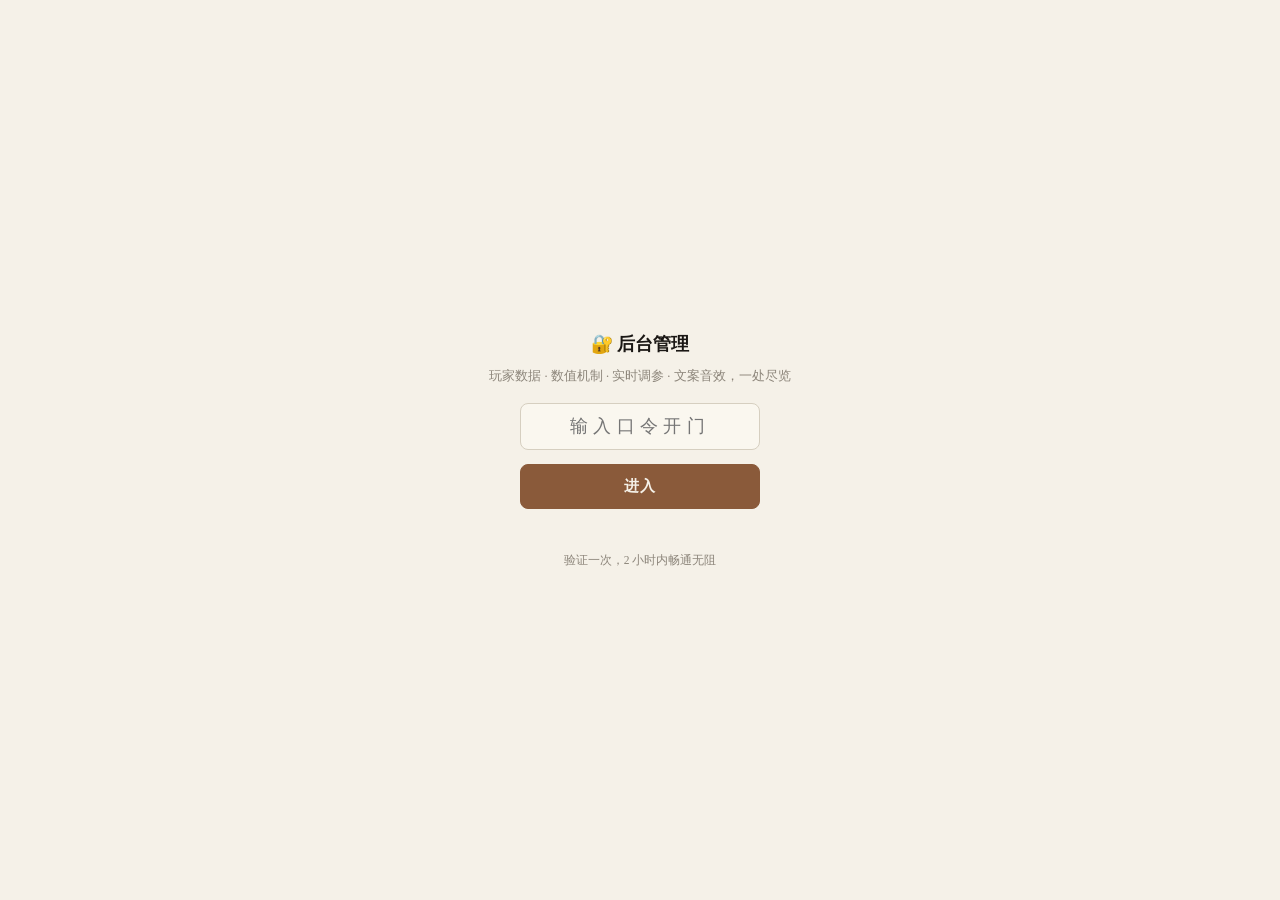
==== admin.html @ acc48fff "sync: 同步future的UI升级到vc admin—退出按钮改胶囊版(⏻图标+边框+hover发光上浮,用vc蓝色主题)+invest-rule加边框 (admin29)" ====
<!DOCTYPE html>
<html lang="zh-CN">
<head>
<meta charset="UTF-8">
<meta name="viewport" content="width=device-width, initial-scale=1.0">
<title>中国创业投资模拟器 · 后台</title>
<style>
  *{box-sizing:border-box;margin:0;padding:0;-webkit-tap-highlight-color:transparent;}
  :root{
    --bg:#f0ece2;--paper:#f5f1e8;--ink:#1a1714;--ink-soft:#4a443c;--ink-faint:#8c857a;
    --line:#d6cfc0;--good:#3c6b4f;--bad:#a8453a;--warn:#9a7b3a;--card:#faf7ef;
    --gold:#b8860b;--blue:#3a6b8c;--accent:#8a5a3a;
  }
  html,body{background:var(--paper);color:var(--ink);
    font-family:-apple-system,BlinkMacSystemFont,"PingFang SC","Microsoft YaHei","Songti SC",serif;
    line-height:1.7;-webkit-font-smoothing:antialiased;-webkit-text-size-adjust:100%;}
  body{padding:18px 0 44px;min-height:100vh;min-height:100dvh;}
  .wrap{max-width:860px;margin:0 auto;padding:0 20px;
    padding-left:max(20px,env(safe-area-inset-left));padding-right:max(20px,env(safe-area-inset-right));}

  /* ── 顶部 ── */
  /* 首页大气hero区 */
  .hero{text-align:center;padding:30px 20px 24px;background:linear-gradient(180deg,rgba(212,175,55,.07) 0%,rgba(212,175,55,.01) 60%,transparent 100%);border-radius:16px;margin-bottom:22px;border:1px solid rgba(212,175,55,.14);position:relative;overflow:hidden;}
  .hero::before{content:"";position:absolute;top:0;left:50%;transform:translateX(-50%);width:64px;height:3px;background:linear-gradient(90deg,transparent,var(--gold),transparent);border-radius:0 0 3px 3px;}
  .hero-name{font-family:"Kaiti SC","STKaiti","Songti SC",serif;font-weight:900;font-size:clamp(17px,4vw,21px);letter-spacing:.18em;color:var(--gold);margin-bottom:7px;text-shadow:0 1px 2px rgba(212,175,55,.14);}
  .hero-title{font-family:"Kaiti SC","STKaiti","Songti SC",serif;font-weight:900;font-size:clamp(27px,6.2vw,40px);letter-spacing:.08em;margin:0 0 10px;color:var(--ink);text-shadow:0 2px 4px rgba(26,23,20,.07);line-height:1.15;}
  .hero-sub{font-size:clamp(12px,2.9vw,14px);color:var(--ink-faint);letter-spacing:.04em;font-weight:500;}
  .logout{position:absolute;top:14px;right:14px;color:var(--blue);cursor:pointer;font-size:12px;font-weight:600;letter-spacing:.04em;display:inline-flex;align-items:center;gap:5px;padding:6px 13px;border-radius:999px;border:1px solid color-mix(in srgb,var(--blue) 38%,transparent);background:color-mix(in srgb,var(--blue) 9%,transparent);backdrop-filter:blur(4px);-webkit-backdrop-filter:blur(4px);transition:all .22s cubic-bezier(.4,0,.2,1);box-shadow:0 0 0 0 color-mix(in srgb,var(--blue) 40%,transparent);}
  .logout::before{content:"⏻";font-size:13px;line-height:1;}
  .logout:hover{color:var(--paper);background:var(--blue);border-color:var(--blue);box-shadow:0 0 16px -2px color-mix(in srgb,var(--blue) 65%,transparent),0 0 0 3px color-mix(in srgb,var(--blue) 18%,transparent);transform:translateY(-1px);}
  .logout:active{transform:translateY(0);}
  @media(min-width:768px){.hero{padding:44px 32px 32px;}.hero-title{font-size:40px;}.hero-name{font-size:21px;}}

  /* ── Tab 导航 ── */
  .tabs{display:flex;gap:6px;margin-bottom:18px;position:sticky;top:0;
    background:linear-gradient(var(--paper) 80%,rgba(245,241,232,0));padding:10px 0 12px;z-index:20;flex-wrap:wrap;}
  .tab{flex:1 1 auto;min-width:72px;text-align:center;padding:10px 4px;font-size:clamp(12px,3vw,13.5px);font-weight:700;
    border:1.5px solid var(--line);border-radius:9px;cursor:pointer;background:var(--card);color:var(--ink-soft);
    transition:all .2s;user-select:none;-webkit-user-select:none;letter-spacing:.02em;touch-action:manipulation;}
  @media(hover:hover){.tab:hover{border-color:var(--accent);color:var(--accent);}}
  .tab.on{background:var(--accent);color:var(--paper);border-color:var(--accent);box-shadow:0 4px 14px color-mix(in srgb,var(--accent) 32%,transparent);}
  .page{display:none;animation:fade .35s ease;}
  .page.on{display:block;}
  @keyframes fade{from{opacity:0;transform:translateY(8px)}to{opacity:1;transform:none}}

  /* ── 通用面板/卡片(三页统一) ── */
  .panel{background:var(--card);border:1px solid var(--line);border-radius:12px;padding:16px 18px;margin-bottom:14px;box-shadow:0 1px 3px rgba(26,23,20,.04);}
  .panel h2{font-size:clamp(14px,3.6vw,15.5px);font-weight:800;letter-spacing:.04em;margin-bottom:12px;padding-bottom:8px;border-bottom:1px solid var(--line);display:flex;justify-content:space-between;align-items:center;flex-wrap:wrap;gap:4px;}
  .panel h2 .hint{font-size:11px;color:var(--ink-faint);font-weight:600;}
  .loading{text-align:center;color:var(--ink-faint);padding:30px;}
  .note{font-size:11.5px;color:var(--ink-faint);margin-top:9px;line-height:1.65;}

  /* 横条统计(称号/风格/趋势分布等,stats+tune 共用) */
  .row{display:flex;align-items:center;gap:10px;margin-bottom:9px;font-size:clamp(12px,3vw,13px);}
  .row .nm{flex:0 0 clamp(96px,30vw,150px);white-space:nowrap;overflow:hidden;text-overflow:ellipsis;font-weight:600;}
  .row .e{flex:0 0 18px;text-align:center;font-size:15px;}
  .row .barwrap{flex:1;min-width:40px;height:17px;background:rgba(26,23,20,.06);border-radius:5px;position:relative;overflow:hidden;}
  .row .bar{position:absolute;left:0;top:0;height:100%;border-radius:5px;background:var(--accent);transition:width .4s;min-width:2px;}
  .row .pct{flex:0 0 clamp(100px,24vw,120px);text-align:right;font-weight:800;font-variant-numeric:tabular-nums;font-size:12px;color:var(--ink-soft);}
  .row .pct small{color:var(--ink-faint);font-weight:600;}
  .pct-val{color:var(--accent);font-weight:800;font-size:13px;}
  .pct-sub{color:var(--ink-faint);font-weight:600;font-size:11px;margin-left:5px;padding:1px 5px;background:rgba(138,90,58,.07);border-radius:5px;}
  /* 项目热度踩雷警示色（暂留，跳色问题以下面为准） */

  /* 🥧 环形饼图(结局称号分布) v2 */
  .pieWrap{display:flex;gap:22px;align-items:center;flex-wrap:wrap;justify-content:center;padding:6px 0;}
  .pieSvg{flex:0 0 auto;width:220px;height:220px;filter:drop-shadow(0 6px 14px rgba(26,23,20,.08));}
  .pieSvg .seg{cursor:pointer;transition:transform .28s cubic-bezier(.34,1.56,.64,1),opacity .22s,filter .22s;transform-origin:center;transform-box:fill-box;}
  .pieSvg .seg:hover{filter:brightness(1.1) drop-shadow(0 4px 10px rgba(26,23,20,.28));}
  .pieSvg.dim .seg{opacity:.25;}
  .pieSvg.dim .seg.act{opacity:1;}
  .pieCenter .c-emoji{font-size:36px;line-height:1;}
  .pieCenter .c-name{font-size:14px;font-weight:800;fill:var(--ink-soft);letter-spacing:.04em;}
  .pieCenter .c-pct{font-size:28px;font-weight:900;fill:var(--accent);font-variant-numeric:tabular-nums;letter-spacing:.02em;}
  .pieCenter .c-cnt{font-size:12px;font-weight:700;fill:var(--ink-faint);font-variant-numeric:tabular-nums;}
  .pieLegend{flex:1 1 240px;min-width:220px;display:flex;flex-direction:column;gap:4px;}
  .pieLegend .lg{display:flex;align-items:center;gap:9px;padding:6px 10px;border-radius:9px;cursor:pointer;transition:background .2s,transform .2s,box-shadow .2s;border:1px solid transparent;}
  .pieLegend .lg:hover,.pieLegend .lg.act{background:rgba(138,90,58,.07);border-color:rgba(138,90,58,.18);transform:translateX(3px);box-shadow:0 2px 6px rgba(26,23,20,.06);}
  .pieLegend .dot{flex:0 0 12px;width:12px;height:12px;border-radius:3px;box-shadow:0 1px 2px rgba(26,23,20,.22),inset 0 1px 0 rgba(255,255,255,.25);}
  .pieLegend .lg-nm{flex:0 1 auto;font-size:13px;font-weight:700;color:var(--ink-soft);white-space:nowrap;overflow:hidden;text-overflow:ellipsis;letter-spacing:.02em;min-width:0;}
  .pieLegend .lg-nm .lg-emo{margin-right:4px;}
  .pieLegend .lg-bar{flex:1 1 auto;min-width:30px;height:5px;background:rgba(26,23,20,.06);border-radius:3px;overflow:hidden;position:relative;margin:0 4px;}
  .pieLegend .lg-bar i{position:absolute;left:0;top:0;height:100%;border-radius:3px;transition:width .5s cubic-bezier(.4,0,.2,1);}
  .pieLegend .lg-val{font-size:12.5px;font-weight:800;color:var(--ink);font-variant-numeric:tabular-nums;min-width:36px;text-align:right;}
  .pieLegend .lg-pct{font-size:11.5px;font-weight:700;color:var(--ink-faint);min-width:42px;text-align:right;font-variant-numeric:tabular-nums;background:rgba(26,23,20,.04);padding:1px 5px;border-radius:5px;}

  /* KPI 网格(stats 核心指标 / scoreStats) */
  .kpi{display:grid;grid-template-columns:repeat(3,1fr);gap:10px;}
  .kpi .box{background:rgba(26,23,20,.03);border-radius:9px;padding:14px 8px;text-align:center;}
  .kpi .n{font-size:clamp(20px,5vw,26px);font-weight:900;color:var(--accent);font-variant-numeric:tabular-nums;}
  .kpi .l{font-size:11.5px;color:var(--ink-faint);margin-top:3px;}

  /* stat 双列网格(tune 分布统计) */
  .stat-grid{display:grid;grid-template-columns:repeat(2,1fr);gap:10px;}
  .stat{background:rgba(26,23,20,.03);border-radius:8px;padding:10px 12px;}
  .stat .k{font-size:11.5px;color:var(--ink-faint);margin-bottom:2px;}
  .stat .v{font-size:15px;font-weight:800;font-variant-numeric:tabular-nums;}
  .stat .v small{font-size:11.5px;color:var(--ink-soft);font-weight:600;}

  /* 排行榜表格(stats) + 定义表(doc/cfg) */
  table{width:100%;border-collapse:collapse;font-size:clamp(12px,3vw,13px);}
  th,td{padding:7px 6px;border-bottom:1px solid var(--line);text-align:left;vertical-align:top;}
  th{font-size:11.5px;color:var(--ink-faint);font-weight:700;}
  td.sc{text-align:right;font-weight:800;color:var(--accent);font-variant-numeric:tabular-nums;}
  .rk{display:inline-flex;width:20px;justify-content:center;font-weight:800;}
  .rk.g1{color:#d4af37;}.rk.g2{color:#9aa0a6;}.rk.g3{color:#c77b3a;}
  .deftbl td:first-child{font-weight:700;color:var(--blue);width:30%;max-width:120px;word-break:break-word;overflow-wrap:anywhere;}
  .deftbl tr:last-child td{border-bottom:none;}

  /* 公式/文案块(doc+cfg) */
  .formula{background:rgba(26,23,20,.045);border-left:3px solid var(--accent);border-radius:0 7px 7px 0;padding:11px 14px;margin:8px 0;font-size:clamp(12px,3vw,13px);line-height:1.95;font-family:"SF Mono",Menlo,Consolas,monospace;color:var(--ink);overflow-x:auto;-webkit-overflow-scrolling:touch;white-space:pre-wrap;word-break:break-word;}
.gate-grid{display:grid;grid-template-columns:1fr 1fr;gap:8px;margin-bottom:12px;}
.gate-item{display:flex;align-items:center;gap:8px;background:rgba(26,23,20,.04);border-radius:9px;padding:10px 12px;}
.gate-ic{font-size:18px;flex:0 0 auto;}
.gate-nm{flex:1;font-weight:600;font-size:13px;line-height:1.2;display:flex;flex-direction:column;}
.gate-nm i{font-style:normal;font-size:10px;color:#a39b8e;font-weight:500;font-family:"SF Mono",Menlo,monospace;}
.gate-n{flex:0 0 auto;font-weight:800;font-size:15px;color:var(--accent,#b8860b);font-variant-numeric:tabular-nums;}
.invest-rule{background:color-mix(in srgb,var(--warn) 8%,transparent);border-radius:10px;padding:11px 13px;border:1px solid color-mix(in srgb,var(--warn) 22%,transparent);}
.ir-h{font-weight:700;font-size:13px;margin-bottom:8px;color:#8a6d1b;}
.ir-row{display:flex;align-items:center;gap:9px;font-size:13px;margin:5px 0;}
.ir-cond{font-weight:600;flex:0 0 auto;font-variant-numeric:tabular-nums;}
.ir-arr{color:#b8860b;font-weight:800;}
.ir-res{color:var(--ink-soft,#6b6358);}
.ir-res.ok{color:#2e7d32;font-weight:600;}
  .txt{font-size:clamp(12px,3vw,13px);color:var(--ink-soft);line-height:1.8;}
  .txt b{color:var(--ink);}
  code{font-family:"SF Mono",Menlo,Consolas,monospace;font-size:.92em;background:rgba(26,23,20,.06);padding:1px 5px;border-radius:4px;}
  .pgrp-t{font-size:12px;font-weight:700;color:var(--accent);letter-spacing:.05em;border-bottom:1px dashed var(--line);padding-bottom:5px;margin-bottom:11px;margin-top:14px;}

  /* 调参滑块(tune) */
  .prow{display:flex;align-items:center;gap:10px;margin-bottom:11px;font-size:12.5px;flex-wrap:wrap;}
  .prow label{flex:0 0 clamp(96px,26vw,130px);color:var(--ink-soft);}
  .prow input[type=range]{flex:1;min-width:90px;height:24px;accent-color:var(--accent);background:transparent;cursor:pointer;-webkit-appearance:none;appearance:none;touch-action:manipulation;}
  .prow input[type=range]:focus{outline:none;}
  .prow input[type=range]::-webkit-slider-runnable-track{height:5px;border-radius:3px;background:rgba(26,23,20,.14);}
  .prow input[type=range]::-moz-range-track{height:5px;border-radius:3px;background:rgba(26,23,20,.14);}
  .prow input[type=range]::-webkit-slider-thumb{-webkit-appearance:none;appearance:none;width:18px;height:18px;border-radius:50%;background:var(--accent);border:2px solid var(--paper);box-shadow:0 1px 3px rgba(0,0,0,.25);margin-top:-7px;cursor:pointer;}
  .prow input[type=range]::-moz-range-thumb{width:18px;height:18px;border-radius:50%;background:var(--accent);border:2px solid var(--paper);box-shadow:0 1px 3px rgba(0,0,0,.25);cursor:pointer;}
  .prow .pv input{width:64px;text-align:right;font-family:inherit;font-size:13px;font-weight:800;border:1px solid var(--line);border-radius:5px;padding:5px 6px;background:#fff;color:var(--ink);-webkit-appearance:none;appearance:none;-moz-appearance:textfield;}
  .prow .pv input::-webkit-outer-spin-button,.prow .pv input::-webkit-inner-spin-button{-webkit-appearance:none;appearance:none;margin:0;display:none;}
  .prow .pv input:focus{outline:none;border-color:var(--accent);box-shadow:0 0 0 2px color-mix(in srgb,var(--accent) 22%,transparent);}
  .btnrow{display:flex;gap:10px;margin-top:10px;}
  .btn{flex:1;border:1.5px solid var(--accent);background:transparent;color:var(--accent);font-family:inherit;font-size:13.5px;font-weight:700;padding:12px 0;cursor:pointer;border-radius:7px;letter-spacing:.05em;transition:all .15s;touch-action:manipulation;-webkit-user-select:none;user-select:none;}
  .btn:active{transform:scale(.97);background:var(--accent);color:var(--paper);}
  @media(hover:hover){.btn:hover{background:var(--accent);color:var(--paper);transform:translateY(-2px);box-shadow:0 6px 18px color-mix(in srgb,var(--accent) 32%,transparent);}.btn.reset:hover{background:var(--bad);color:#fff;border-color:var(--bad);box-shadow:0 6px 18px color-mix(in srgb,var(--bad) 30%,transparent);}}
  .btn.reset{border-color:var(--bad);color:var(--bad);}
  .btn.reset:active{background:var(--bad);color:#fff;}
  .live{text-align:center;font-size:12px;color:var(--good);margin:10px 0;font-weight:600;}
  .dirty{color:var(--bad);font-size:11px;font-weight:700;}

  /* 音效行(sfx) */
  #sfxPanel .srow{display:flex;align-items:center;gap:12px;border:1.5px solid var(--line);border-radius:8px;background:var(--card);padding:12px 15px;margin-bottom:9px;cursor:pointer;transition:all .18s ease;}
  @media(hover:hover){#sfxPanel .srow:hover{border-color:var(--accent);transform:translateX(3px);box-shadow:0 4px 14px color-mix(in srgb,var(--accent) 14%,transparent);}}
  #sfxPanel .srow:active{transform:scale(.98);}
  #sfxPanel .play{position:relative;width:34px;height:34px;flex:0 0 34px;border-radius:50%;background:var(--accent);display:flex;align-items:center;justify-content:center;transition:background .2s,box-shadow .2s,transform .1s;}
  #sfxPanel .play:active{transform:scale(.92);}
  #sfxPanel .play::before{content:'';display:block;width:0;height:0;border-style:solid;border-width:7px 0 7px 12px;border-color:transparent transparent transparent #fff;margin-left:3px;transition:.15s;}
  #sfxPanel .srow.playing .play{background:var(--good);animation:pulse 1.6s infinite;}
  #sfxPanel .srow.playing .play::before{border-width:0;width:11px;height:13px;margin-left:0;border-left:3.5px solid #fff;border-right:3.5px solid #fff;background:transparent;box-sizing:border-box;}
  @keyframes pulse{0%{box-shadow:0 0 0 0 rgba(60,107,79,.45);}70%{box-shadow:0 0 0 9px rgba(60,107,79,0);}100%{box-shadow:0 0 0 0 rgba(60,107,79,0);}}
  #sfxPanel .srow.playing{background:rgba(60,107,79,.08);}
  #sfxPanel .wave{display:none;gap:2px;align-items:flex-end;height:14px;margin-left:auto;flex:0 0 auto;padding-right:2px;}
  #sfxPanel .srow.playing .wave{display:flex;}
  #sfxPanel .wave span{width:2.5px;background:var(--good);border-radius:2px;animation:wv .8s ease-in-out infinite;}
  #sfxPanel .wave span:nth-child(1){animation-delay:0s;}#sfxPanel .wave span:nth-child(2){animation-delay:.2s;}#sfxPanel .wave span:nth-child(3){animation-delay:.4s;}#sfxPanel .wave span:nth-child(4){animation-delay:.15s;}
  @keyframes wv{0%,100%{height:4px;}50%{height:14px;}}
  #sfxPanel .info{flex:1;min-width:0;}
  #sfxPanel .nm2{font-size:14.5px;font-weight:700;margin-bottom:2px;}
  #sfxPanel .ds{font-size:12px;color:var(--ink-faint);line-height:1.5;}
  #sfxPanel .grp-t{font-size:12.5px;font-weight:800;letter-spacing:.1em;color:var(--accent);margin:20px 0 11px;padding-bottom:6px;border-bottom:1px solid var(--line);}

  .footer{text-align:center;font-size:11.5px;color:var(--ink-faint);margin-top:18px;padding-top:16px;border-top:1px solid var(--line);line-height:1.7;}

  @media(max-width:480px){
    .panel{padding:14px 14px;}
    .prow{gap:8px;}
    .prow label{flex:1 1 100%;font-weight:600;color:var(--ink);margin-bottom:-2px;}
    .stat-grid,.kpi{gap:8px;}
    .kpi{grid-template-columns:repeat(3,1fr);}
  }

  /* ── 登录门 ── */
  #authGate{position:fixed;inset:0;z-index:9999;background:var(--paper);display:flex;flex-direction:column;align-items:center;justify-content:center;padding:24px;}
  #authGate .agt{font-size:18px;font-weight:800;margin-bottom:6px;}
  #authGate .ags{font-size:12.5px;color:var(--ink-faint);margin-bottom:16px;text-align:center;}
  #authPin{width:240px;max-width:80vw;font-size:18px;text-align:center;letter-spacing:.3em;padding:12px;border:1.5px solid var(--line);border-radius:8px;background:var(--card);color:var(--ink);}
  #authBtn{width:240px;max-width:80vw;margin-top:14px;border:1.5px solid var(--accent);background:var(--accent);color:var(--paper);font-family:inherit;font-size:15px;font-weight:700;padding:12px;border-radius:8px;cursor:pointer;letter-spacing:.05em;}
  #authErr{color:var(--bad);font-size:13px;min-height:18px;margin-top:8px;}
  #authGate .agtip{color:var(--ink-faint);font-size:11.5px;margin-top:16px;}
</style>
</head>
<body>
<div id="authGate">
  <div class="agt">🔐 后台管理</div>
  <div class="ags">玩家数据 · 数值机制 · 实时调参 · 文案音效，一处尽览</div>
  <input id="authPin" type="password" inputmode="numeric" placeholder="输入口令开门" autocomplete="off">
  <button id="authBtn">进入</button>
  <div id="authErr"></div>
  <div class="agtip">验证一次，2 小时内畅通无阻</div>
</div>

<div class="wrap" id="mainWrap" style="display:none">
  <div class="hero">
    <div class="hero-name">中国创业投资模拟器</div>
    <h1 class="hero-title">后台管理</h1>
    <div class="hero-sub">数据 · 机制 · 参数 · 文案 · 音效 —— 一处看尽游戏万象</div>
    <span class="logout" id="logout">退出</span>
  </div>
  <div class="tabs">
    <div class="tab on" data-p="stats">📊 玩家数据</div>
    <div class="tab" data-p="doc">🧮 数值机制</div>
    <div class="tab" data-p="tune">🎛 实时调参</div>
    <div class="tab" data-p="cfg">📝 文案音效</div>
  </div>

  <!-- 📊 数据统计 -->
  <div class="page on" id="tab-stats">
    <div id="statsContent"><div class="loading">⏳ 正在拉取数据…</div></div>
  </div>

  <!-- 📐 数值手册（机制+音效+技术配置） -->
  <div class="page" id="tab-doc">
    <div id="docContent"></div>
    <!-- 🎵 音效试听 -->
    <div class="panel" id="sfxPanel">
      <h2>🎵 音效试听</h2>
      <div id="sfxList"></div>
    </div>
  </div>

  <!-- 🎛 调参分布 -->
  <div class="page" id="tab-tune">
    <div class="panel">
      <h2>🎛 参数调整 <span id="dirtyFlag"></span></h2>
      <div id="params"></div>
      <div class="btnrow">
        <button class="btn" id="rerun">▶ 重新模拟</button>
        <button class="btn reset" id="reset">↺ 重置真实值</button>
      </div>
      <div class="note">拖滑块或直接输数字改参 → 自动重跑 10000 局看分布。这里只是沙盘推演，调满意后需手动写回 config.js / data-bundle.js 才会生效。</div>
    </div>
    <div class="live" id="live">⏳ 模拟中…</div>
    <div id="dist"></div>
  </div>

  <!-- 📝 文案配置 -->
  <div class="page" id="tab-cfg"></div>


  <div class="footer"><span style="white-space:nowrap">🦞 小龙虾出品</span> · 所有数值实时读自游戏真实配置，所见即所玩</div>
</div>

<script src="config.js?v=20260629admin29"></script>
<script src="data-bundle.js?v=20260629admin29"></script>
<script src="engine.js?v=20260629admin29"></script>
<script>
"use strict";
/* ===================== 公共 ===================== */
var AUTH_KEY='dash_auth_ts_vc', AUTH_TTL=2*3600*1000;
var SB=(typeof CONFIG!=='undefined'&&CONFIG.supabase)||{};
function esc(s){return String(s==null?'':s).replace(/&/g,'&amp;').replace(/</g,'&lt;').replace(/>/g,'&gt;');}
function showBr(s){return esc(s).replace(/&lt;br\s*\/?&gt;/gi,' ⏎ ').replace(/&lt;b&gt;/gi,'').replace(/&lt;\/b&gt;/gi,'');}
function pct(n,t){return t?(n/t*100):0;}
function clamp(v,a,b){return Math.max(a,Math.min(b,v));}
function tierMin(k){return (DATA_ENDINGS.endingTiers.find(function(t){return t.key===k;})||{}).min||0;}

/* ===================== 🥧 通用环形饼图 v2 ===================== */
/* data: [{label,value,color,emoji}]  鼠标划过扇区/图例联动高亮,中心显示详情 */
var _pieSeq=0;
function donutChart(data){
  data=(data||[]).filter(function(d){return d.value>0;});
  if(!data.length)return '<div class="loading">暂无数据</div>';
  var tot=data.reduce(function(a,b){return a+b.value;},0);
  var id='pie'+(++_pieSeq);
  var R=108,r=66,cx=120,cy=120;        // 外半径/内半径/中心 (较之前锦大)
  function pt(cxx,cyy,rad,ang){var a=(ang-90)*Math.PI/180;return [cxx+rad*Math.cos(a),cyy+rad*Math.sin(a)];}
  function arcPath(a0,a1){
    var so=pt(cx,cy,R,a0), eo=pt(cx,cy,R,a1);
    var si=pt(cx,cy,r,a1), ei=pt(cx,cy,r,a0);
    var large=(a1-a0)>180?1:0;
    return 'M '+so[0].toFixed(2)+' '+so[1].toFixed(2)+
           ' A '+R+' '+R+' 0 '+large+' 1 '+eo[0].toFixed(2)+' '+eo[1].toFixed(2)+
           ' L '+si[0].toFixed(2)+' '+si[1].toFixed(2)+
           ' A '+r+' '+r+' 0 '+large+' 0 '+ei[0].toFixed(2)+' '+ei[1].toFixed(2)+' Z';
  }
  var gap=0.6;                          // 扇区间隙(度),轮廓更清爽
  var ang=0,segs='',meta=[],maxIdx=0,maxV=0;
  data.forEach(function(d,i){
    var sweep=d.value/tot*360, a0=ang, a1=ang+sweep; ang=a1;
    var pp=(d.value/tot*100);
    if(d.value>maxV){maxV=d.value;maxIdx=i;}
    // 扇区中心角→外推位移方向(加到 8px)
    var mid=(a0+a1)/2, off=pt(0,0,8,mid);
    var a0g=a0+gap/2, a1g=Math.max(a0g+0.1,a1-gap/2);
    segs+='<path class="seg" d="'+arcPath(a0g,a1g)+'" fill="'+(d.color||'var(--accent)')+'" data-i="'+i+'"'+
          ' style="--ox:'+off[0].toFixed(2)+'px;--oy:'+off[1].toFixed(2)+'px"'+
          ' onmouseenter="pieHover(\''+id+'\','+i+')" onmouseleave="pieHover(\''+id+'\',-1)"></path>';
    meta.push({label:d.label,emoji:d.emoji||'',color:d.color||'var(--accent)',value:d.value,pct:pp});
  });
  // 图例(含迷你进度条)
  var maxPct=Math.max.apply(null,meta.map(function(m){return m.pct;}));
  var legend=meta.map(function(m,i){
    var barW=(m.pct/maxPct*100).toFixed(1);
    return '<div class="lg" data-i="'+i+'" onmouseenter="pieHover(\''+id+'\','+i+')" onmouseleave="pieHover(\''+id+'\',-1)">'+
      '<span class="dot" style="background:'+m.color+'"></span>'+
      '<span class="lg-nm">'+(m.emoji?'<span class="lg-emo">'+esc(m.emoji)+'</span>':'')+esc(m.label)+'</span>'+
      '<span class="lg-bar"><i style="width:'+barW+'%;background:'+m.color+'"></i></span>'+
      '<span class="lg-val">'+m.value+'</span>'+
      '<span class="lg-pct">'+m.pct.toFixed(1)+'%</span></div>';
  }).join('');
  // 中心默认显示总量
  var center=_pieCenterHTML(cx,cy,null,tot,null,'总计','');
  window._pieData=window._pieData||{}; window._pieData[id]={meta:meta,tot:tot,cx:cx,cy:cy};
  return '<div class="pieWrap">'+
    '<svg class="pieSvg" id="'+id+'" width="240" height="240" viewBox="0 0 240 240">'+
      '<g>'+segs+'</g>'+
      '<g class="pieCenter" id="'+id+'-c">'+center+'</g>'+
    '</svg>'+
    '<div class="pieLegend" id="'+id+'-lg">'+legend+'</div>'+
  '</div>';
}
/* 中心文本生成 (默认态/hover 态复用) */
function _pieCenterHTML(cx,cy,emoji,big,small,bigLabel,smallLabel){
  // 默认态:big=总量,bigLabel='总计'  hover:emoji+名称+占比%+局数
  if(emoji===null){
    return '<text class="c-name" x="'+cx+'" y="'+(cy-6)+'" text-anchor="middle">'+esc(bigLabel)+'</text>'+
           '<text class="c-pct" x="'+cx+'" y="'+(cy+22)+'" text-anchor="middle">'+big+'</text>';
  }
  return '<text class="c-emoji" x="'+cx+'" y="'+(cy-12)+'" text-anchor="middle">'+esc(emoji)+'</text>'+
         '<text class="c-pct" x="'+cx+'" y="'+(cy+20)+'" text-anchor="middle">'+big+'</text>'+
         '<text class="c-cnt" x="'+cx+'" y="'+(cy+40)+'" text-anchor="middle">'+smallLabel+'</text>';
}
function pieHover(id,i){
  var svg=document.getElementById(id);if(!svg)return;
  var data=(window._pieData||{})[id];if(!data)return;
  var lg=document.getElementById(id+'-lg'), cen=document.getElementById(id+'-c');
  var segs=svg.querySelectorAll('.seg'), lgs=lg?lg.querySelectorAll('.lg'):[];
  if(i<0){ // 离开:复位
    svg.classList.remove('dim');
    segs.forEach(function(s){s.classList.remove('act');s.style.transform='';});
    Array.prototype.forEach.call(lgs,function(l){l.classList.remove('act');});
    if(cen)cen.innerHTML=_pieCenterHTML(data.cx,data.cy,null,data.tot,null,'总计','');
    return;
  }
  var m=data.meta[i];if(!m)return;
  svg.classList.add('dim');
  segs.forEach(function(s){var si=+s.dataset.i;if(si===i){s.classList.add('act');s.style.transform='translate(var(--ox),var(--oy)) scale(1.05)';}else{s.classList.remove('act');s.style.transform='';}});
  Array.prototype.forEach.call(lgs,function(l){l.classList.toggle('act',+l.dataset.i===i);});
  if(cen)cen.innerHTML=_pieCenterHTML(data.cx,data.cy,m.emoji,m.pct.toFixed(1)+'%',null,m.label,m.value+' 局');
}
function sbGet(pathq){
  return fetch(SB.url.replace(/\/$/,'')+'/rest/v1/'+pathq,{
    headers:{'apikey':SB.key,'Authorization':'Bearer '+SB.key}
  }).then(function(r){return r.json();});
}

/* Tab 状态(必须在登录门 IIFE 之前定义,因 IIFE 可能立即 boot→activateTab 用 loaded) */
var TAB_KEY='vc_admin_tab', loaded={};

/* ===================== 登录门 ===================== */
function loggedIn(){try{var t=+localStorage.getItem(AUTH_KEY);return t&&(Date.now()-t)<AUTH_TTL;}catch(e){return false;}}
function logout(){try{localStorage.removeItem(AUTH_KEY);}catch(e){}location.reload();}
(function(){
  var gate=document.getElementById('authGate'), wrap=document.getElementById('mainWrap');
  function pass(){gate.style.display='none';wrap.style.display='';boot();}
  if(loggedIn()){pass();return;}
  var pin=document.getElementById('authPin'),btn=document.getElementById('authBtn'),err=document.getElementById('authErr');
  function tryLogin(){
    var v=(pin.value||'').trim();err.textContent='校验中…';
    if(!SB.url||!SB.key){err.textContent='未配置 Supabase';return;}
    sbGet('dashboard_auth?select=pin&limit=1').then(function(rows){
      var real=(rows&&rows[0]&&rows[0].pin)||'';
      if(v&&v===real){try{localStorage.setItem(AUTH_KEY,String(Date.now()));}catch(e){}pass();}
      else err.textContent='口令错误';
    }).catch(function(){err.textContent='网络错误，稍后重试';});
  }
  btn.addEventListener('click',tryLogin);
  pin.addEventListener('keydown',function(e){if(e.key==='Enter')tryLogin();});
})();

/* ===================== Tab 调度(懒加载) ===================== */
function activateTab(p){
  var tab=document.querySelector('.tab[data-p="'+p+'"]');if(!tab)return;
  // 切tab时停止正在播放的背景音乐(如果切出的tab有音乐在播)
  if(typeof stopBgm==='function')stopBgm();
  document.querySelectorAll('.tab').forEach(function(t){t.classList.remove('on');});
  document.querySelectorAll('.page').forEach(function(pg){pg.classList.remove('on');});
  tab.classList.add('on');
  document.getElementById('tab-'+p).classList.add('on');
  // 重型初始化推到下一帧,让 tab 视觉切换先完成,避免"点了卡一下才进"的延迟感
  function defer(fn){if(window.requestAnimationFrame){requestAnimationFrame(function(){requestAnimationFrame(fn);});}else{setTimeout(fn,0);}}
  if(p==='stats'&&!loaded.stats){loaded.stats=1;defer(loadStats);}
  if(p==='doc'&&!loaded.doc){loaded.doc=1;defer(function(){renderDoc();initSfx();});}
  if(p==='tune'&&!loaded.tune){loaded.tune=1;var lv=document.getElementById('live');if(lv)lv.textContent='调参数据生成中...';defer(initTune);}
  if(p==='cfg'&&!loaded.cfg){loaded.cfg=1;defer(renderConfig);}
}
function boot(){
  document.getElementById('logout').onclick=logout;
  Array.prototype.forEach.call(document.querySelectorAll('.tab'),function(tab){
    tab.addEventListener('click',function(){
      var p=tab.dataset.p;try{localStorage.setItem(TAB_KEY,p);}catch(e){}activateTab(p);
    });
  });
  var saved=null;try{saved=localStorage.getItem(TAB_KEY);}catch(e){}
  activateTab(saved&&document.querySelector('.tab[data-p="'+saved+'"]')?saved:'stats');
}

/* ===================== 📊 数据统计 ===================== */
function loadStats(){
  Promise.all([
    sbGet('results?select=*&order=created_at.desc&limit=5000'),
    sbGet('visits?select=id,visitor_id,inviter_id&limit=5000')
  ]).then(function(res){
    var R=res[0]||[],V=res[1]||[];
    if(R.code){document.getElementById('statsContent').innerHTML='<div class="loading">读取失败:'+esc(R.message||'')+'</div>';return;}
    renderStats(R,V);
  }).catch(function(){document.getElementById('statsContent').innerHTML='<div class="loading">加载出错，请刷新重试</div>';});
}
function renderStats(R,V){
  var total=R.length,players={};R.forEach(function(r){if(r.player_id)players[r.player_id]=1;});
  var nPlayers=Object.keys(players).length;
  var bjToday=new Date(Date.now()+8*3600*1000).toISOString().slice(0,10);
  var todayN=R.filter(function(r){return String(r.created_at||'').slice(0,10)===bjToday;}).length;
  var visitN=V.length,invited=R.filter(function(r){return r.is_invited;}).length;
  function box(n,l){return '<div class="box"><div class="n">'+n+'</div><div class="l">'+l+'</div></div>';}
  function deadRate(){var w=R.filter(function(r){return r.health_dead!=null;});if(!w.length)return '—';var d=w.filter(function(r){return r.health_dead;}).length;return (d/w.length*100).toFixed(0)+'%';}
  // 结局称号 title → {emoji,color} 映射（用于段位渐变柱+emoji；非结局分布传 null）
  function endingMetaMap(){
    var m={};try{var em=(typeof DATA_ENDINGS!=='undefined'&&DATA_ENDINGS.endingMeta)?DATA_ENDINGS.endingMeta:null;if(em){Object.keys(em).forEach(function(k){var e=em[k];if(e&&e.title)m[e.title]={emoji:e.emoji||'',color:e.color||'var(--accent)'};});}}catch(e){}return m;}
  function distBars(key, useMeta){
    var cnt={},tot=0;R.forEach(function(r){var v=r[key];if(v){cnt[v]=(cnt[v]||0)+1;tot++;}});
    var arr=Object.keys(cnt).map(function(k){return [k,cnt[k]];}).sort(function(a,b){return b[1]-a[1];});
    if(!arr.length)return '<div class="loading">暂无数据</div>';
    var mm=useMeta?endingMetaMap():null;
    return arr.map(function(x){var p=pct(x[1],tot);var meta=mm?mm[x[0]]:null;var emo=meta?'<span class="e">'+meta.emoji+'</span>':'';var barStyle=meta?'width:'+p+'%;background:linear-gradient(90deg,'+meta.color+','+meta.color+'aa)':'width:'+p+'%';return '<div class="row">'+emo+'<div class="nm">'+esc(x[0])+'</div><div class="barwrap"><div class="bar" style="'+barStyle+'"></div></div><div class="pct"><span class="pct-val">'+x[1]+'</span><span class="pct-sub">'+p.toFixed(0)+'%</span></div></div>';}).join('');
  }
  // 🏆 结局称号分布 — 环形饼图(真实玩家数据)
  function titlePie(){
    var cnt={};R.forEach(function(r){var v=r.title;if(v)cnt[v]=(cnt[v]||0)+1;});
    var mm=endingMetaMap();
    var data=Object.keys(cnt).map(function(k){var m=mm[k]||{};return {label:k,value:cnt[k],color:m.color||'var(--accent)',emoji:m.emoji||''};}).sort(function(a,b){return b.value-a.value;});
    return donutChart(data);
  }
  function scoreStats(){
    var sc=R.map(function(r){return r.score;}).filter(function(s){return typeof s==='number';}).sort(function(a,b){return a-b;});
    if(!sc.length)return '<div class="loading">暂无数据</div>';
    var sum=sc.reduce(function(a,b){return a+b;},0),q=function(p){return sc[Math.floor(sc.length*p)];};
    return '<div class="kpi">'+box(Math.round(sum/sc.length),'平均分')+box(q(0.5),'中位数')+box(sc[sc.length-1],'最高分')+box(q(0.1),'P10')+box(q(0.9),'P90')+box(sc[0],'最低分')+'</div>';
  }
  function leaderboard(){
    var top=R.filter(function(r){return typeof r.score==='number';}).sort(function(a,b){return b.score-a.score;}).slice(0,20);
    if(!top.length)return '<div class="loading">暂无数据</div>';
    var rows=top.map(function(r,i){var rk=i<3?('<span class="rk g'+(i+1)+'">'+(i+1)+'</span>'):('<span class="rk">'+(i+1)+'</span>');return '<tr><td>'+rk+'</td><td>'+esc(r.player_name||'匿名')+'</td><td>'+esc(r.title||'')+'</td><td class="sc">'+r.score+'</td></tr>';}).join('');
    return '<table><tr><th>#</th><th>玩家</th><th>称号</th><th style="text-align:right">分数</th></tr>'+rows+'</table>';
  }
  function dealHeat(){
    var pick={},bad={};
    R.forEach(function(r){var ps=r.picks;if(!Array.isArray(ps))return;ps.forEach(function(p){var name=p&&p.name;if(!name)return;pick[name]=(pick[name]||0)+1;if(p.tier==='C'||p.tier==='B')bad[name]=(bad[name]||0)+1;});});
    var arr=Object.keys(pick).map(function(k){return [k,pick[k],bad[k]||0];}).sort(function(a,b){return b[1]-a[1];}).slice(0,15);
    if(!arr.length)return '<div class="loading">暂无轨迹数据(需新版答题记录)</div>';
    var max=arr[0][1];
    return arr.map(function(x){var p=pct(x[1],max),badR=x[1]?(x[2]/x[1]*100).toFixed(0):0,badColor=badR>30?'var(--bad)':badR>10?'var(--warn)':'var(--ink-faint)';return '<div class="row"><div class="nm">'+esc(x[0])+'</div><div class="barwrap"><div class="bar" style="width:'+p+'%"></div></div><div class="pct"><span class="pct-val">'+x[1]+'</span><span class="pct-sub" style="color:'+badColor+';background:'+(badR>30?'rgba(168,69,58,.08)':badR>10?'rgba(154,123,58,.1)':'rgba(138,90,58,.07)')+'">踩'+badR+'%</span></div></div>';}).join('');
  }
  document.getElementById('logout').onclick=logout;
  var h='';
  h+='<div class="panel"><h2>核心指标</h2><div class="kpi">'+box(total,'总答题局数')+box(nPlayers,'独立玩家')+box(todayN,'今日新增局')+box(visitN,'总访问')+box(invited,'被邀请来的局')+box(deadRate(),'出局率')+'</div></div>';
  h+='<div class="panel"><h2>🏆 结局称号分布 <span class="hint">鼠标划过看详情</span></h2>'+titlePie()+'</div>';
  h+='<div class="panel"><h2>🎭 投资风格分布</h2>'+distBars('style')+'</div>';
  h+='<div class="panel"><h2>📈 综合评分</h2>'+scoreStats()+'</div>';
  h+='<div class="panel"><h2>🥇 最高分排行 Top 20</h2>'+leaderboard()+'</div>';
  h+='<div class="panel"><h2>🎯 项目热度<span class="hint">被押注次数 / 踩雷率</span></h2>'+dealHeat()+'</div>';
  document.getElementById('statsContent').innerHTML=h;
}

/* ===================== 📐 数值手册 + 📝 文案配置 ===================== */
function renderDoc(){
  var C=CONFIG, cuts=DATA_ENDINGS.endingTiers;
  var h='';
  // 综合评分公式
  h+='<div class="panel"><h2>🎯 综合评分公式</h2>';
  h+='<div class="formula">综合评分 = (资本 − '+C.start.aum+' − 累计投入) × '+C.scoreCoef.a+'\n         + (业绩 − '+C.start.track+') × '+C.scoreCoef.b+'\n         + (人脉 − '+C.start.network+') × '+C.scoreCoef.c+'</div>';
  h+='<div class="txt"><b>净值制</b>：每项减去起始值（资本还减累计投入），所以"什么都没积累 = 0 分"。系数 资本:业绩:人脉 ≈ <b>2:3:1</b>，业绩贡献最大。结果封顶 <b>1000</b> 分；健康归零再 ×'+C.deadPenalty+'。运气、健康不直接进总分（通过影响投资过程间接作用）。</div></div>';
  // 单站属性变化
  h+='<div class="panel"><h2>📊 单站属性变化</h2>';
  h+='<div class="formula">本站某属性增减 = 项目权重w × 档位倍率 × 趋势修正tg × 小额系数sf</div>';
  h+='<div class="txt"><b>档位倍率</b>：SS '+C.outcomeTiers.SS.mult+' / S '+C.outcomeTiers.S.mult+' / A '+C.outcomeTiers.A.mult+' / B '+C.outcomeTiers.B.mult+' / C '+C.outcomeTiers.C.mult+'<br><b>趋势修正tg</b>（仅正收益）：顺势up = '+C.trendReturn.upDecay+'^(已选up次数)，下限'+C.trendReturn.upFloor+'；过热hot/逆势down博中 = ×'+C.trendReturn.hotGain+'<br><b>小额系数sf</b> = '+C.smallTicketFactor+'（资本不足小额参投时）</div></div>';
  // 投资结果概率
  h+='<div class="panel"><h2>🎲 投资结果概率</h2>';
  h+='<div class="formula">实际胜率 p = clamp(base + 运气加成 + 趋势加成, 0, 1)\n表现值 perf = p×'+C.probability.perfWeight.base+' + 随机×'+C.probability.perfWeight.dice+'\nperf ≥'+C.probability.tierCuts.SS+'→SS / ≥'+C.probability.tierCuts.S+'→S / ≥'+C.probability.tierCuts.A+'→A / ≥'+C.probability.tierCuts.B+'→B / 否则C</div>';
  h+='<div class="txt"><b>运气加成</b> = (运气−50)/50 × '+C.luckEffect+'（运气满 +'+C.luckEffect+' 胜率）<br><b>趋势加成</b>：hot +'+(C.probability.trendBoost.hot||0)+'、down +'+(C.probability.trendBoost.down||0)+'<br>运气随档位升降：SS+'+C.luckDelta.SS+' / S+'+C.luckDelta.S+' / A '+C.luckDelta.A+' / B'+C.luckDelta.B+' / C'+C.luckDelta.C+'</div></div>';
  // 健康衰减
  h+='<div class="panel"><h2>❤️ 健康衰减公式</h2>';
  h+='<div class="formula">本站健康变化 = −取整(' +C.health.baseDecay+' + 时代序号×'+C.health.rampPerPeriod+') + 结果附加</div>';
  h+='<div class="txt">时代序号 0~4（平滑递增，越后期越耗）。结果附加：C档 <b>−'+C.health.extraOnVeryBad+'</b>、B档 <b>−'+C.health.extraOnBad+'</b>、SS档 <b>+'+C.health.bonusOnGreat+'</b>。健康始终取整。<br><b>健康归零</b>：综合评分 ×'+C.deadPenalty+'；若同时业绩<'+C.healthDeath.earlyOutTrackCap+' → 触发「健康透支」结局。出局率约 12-13%。</div></div>';
  // 门槛系统(数值从 DATA_PERIODS 动态统计,vc/future 各显示自己真实数据)
  var gTot=0,gNum=0,gTy={aum:0,track:0,health:0,net:0};
  try{ (DATA_PERIODS.periods||[]).forEach(function(p){(p.rounds||[]).forEach(function(r){(r.deals||[]).forEach(function(d){gTot++;if(d.gate&&d.gate.type){gNum++;if(gTy[d.gate.type]!=null)gTy[d.gate.type]++;}});});}); }catch(e){}
  h+='<div class="panel"><h2>🔒 门槛系统</h2>';
  h+='<div class="txt" style="margin-bottom:12px">每个项目<b>最多 1 个硬门槛</b>：属性 < 门槛即锁定（所见即所得）。全 '+gTot+' 项中 <b>'+gNum+' 项</b>有门槛，每站保证 ≥1 个无门槛退路。</div>';
  h+='<div class="gate-grid">';
  h+='<div class="gate-item"><span class="gate-ic">💰</span><span class="gate-nm">资本门槛<i>aum</i></span><span class="gate-n">'+gTy.aum+'</span></div>';
  h+='<div class="gate-item"><span class="gate-ic">📈</span><span class="gate-nm">业绩门槛<i>track</i></span><span class="gate-n">'+gTy.track+'</span></div>';
  h+='<div class="gate-item"><span class="gate-ic">❤️</span><span class="gate-nm">健康门槛<i>health</i></span><span class="gate-n">'+gTy.health+'</span></div>';
  h+='<div class="gate-item"><span class="gate-ic">🤝</span><span class="gate-nm">人脉门槛<i>net</i></span><span class="gate-n">'+gTy.net+'</span></div>';
  h+='</div>';
  h+='<div class="invest-rule"><div class="ir-h">💵 投入约束</div>'
    +'<div class="ir-row"><span class="ir-cond">资本 ≥ 投入</span><span class="ir-arr">→</span><span class="ir-res ok">正常投资</span></div>'
    +'<div class="ir-row"><span class="ir-cond">资本 &lt; 投入</span><span class="ir-arr">→</span><span class="ir-res">小额参投 ×'+C.smallTicketFactor+'</span></div></div>';
  h+='</div>';
  // 结局称号门槛(只数值规则,完整文案在「文案」tab)
  if(typeof DATA_ENDINGS!=="undefined" && DATA_ENDINGS.endingMeta){
    var EM=DATA_ENDINGS.endingMeta, ET=DATA_ENDINGS.endingTiers;
    var eorder=["legend","master","veteran","steady","rollercoaster","exit","earlyout"];
    h+='<div class="panel"><h2>🏆 结局称号 · 门槛 <span style="font-size:11px;color:#8c857a;font-weight:600">完整文案见「文案」tab</span></h2>';
    eorder.forEach(function(k){
      var m=EM[k]; if(!m)return;
      var to=ET.find(function(t){return t.key===k;});
      var cut=(k==="earlyout")?("健康归零 且 业绩 < "+C.healthDeath.earlyOutTrackCap):(k==="exit")?("综合评分 < "+tierMin("rollercoaster")):(to?("综合评分 ≥ "+to.min):"—");
      var col=esc(m.color||"#b8860b");
      h+='<div class="formula" style="border-left-color:'+col+';display:flex;justify-content:space-between;align-items:center;gap:10px;flex-wrap:wrap">';
      h+='<b style="color:'+col+';font-size:14px">'+esc(m.emoji)+" "+esc(m.title)+'</b>';
      h+='<span style="color:#8c857a;font-size:12px;font-weight:700;white-space:nowrap">'+esc(cut)+'</span>';
      h+='</div>';
    });
    h+='</div>';
  }
  // 参数定义
  h+='<div class="panel"><h2>📋 名词与参数定义</h2><table class="deftbl">';
  var defs=[
    ['资本 AUM','真金白银（管理资产规模）。投资要花钱，评分时减累计投入。起始'+C.start.aum],
    ['业绩 FAME','专业声望/战绩名气。投中好项目就涨，投资人地位核心。起始'+C.start.track],
    ['人脉 NET','资源网络，辅助维度。起始'+C.start.network],
    ['运气 LUCK','影响投资胜率（不进总分）。起始'+C.start.luck+'，0-100'],
    ['健康 HP','精力。影响能否投高强度项目（不进总分），每站衰减。起始'+C.start.health],
    ['base','项目基础胜率（趋势×角色推导）'],
    ['权重w','投中时各属性涨多少的基数（aum/track/net）'],
    ['投入amt','投这个项目需花的资本'],
    ['statMax','进度条满格基准：资本'+C.statMax.aum+'/业绩'+C.statMax.track+'/人脉'+C.statMax.network],
    ['趋势','up顺势/hot过热/down逆势/safe稳健'],
    ['角色','暴利(低胜率高回报)/均衡/稳健(高胜率低回报)']
  ];
  defs.forEach(function(d){h+='<tr><td>'+d[0]+'</td><td>'+d[1]+'</td></tr>';});
  h+='</table></div>';

  document.getElementById('docContent').innerHTML=h;
}


// ============ 文案与配置页(从真实 CONFIG 动态读) ============
function kvTable(obj,keys){
  var h='<table class="deftbl">';
  (keys||Object.keys(obj)).forEach(function(k){
    h+='<tr><td>'+esc(k)+'</td><td>'+showBr(obj[k])+'</td></tr>';
  });
  return h+'</table>';
}
function renderConfig(){
  var C=CONFIG, h='';

  // 封面/通用 UI 文案
  h+='<div class="panel"><h2>🖼 封面与通用 UI 文案 <span style="font-size:11px;color:#8c857a;font-weight:600">CONFIG.ui</span></h2>';
  h+=kvTable(C.ui)+'</div>';

  // 介绍首页卡片
  h+='<div class="panel"><h2>📖 介绍首页卡片 <span style="font-size:11px;color:#8c857a;font-weight:600">CONFIG.intro</span></h2>';
  (C.intro||[]).forEach(function(card,i){
    h+='<div class="formula" style="border-left-color:var(--blue)"><b>'+esc(card.icon)+' '+esc(card.title)+'</b>\n'+showBr(card.body)+'</div>';
  });
  h+='</div>';

  // 游戏内文案
  h+='<div class="panel"><h2>💬 游戏内文案 <span style="font-size:11px;color:#8c857a;font-weight:600">CONFIG.text</span></h2>';
  var T=C.text;
  h+='<div class="pgrp-t" style="margin-top:4px">五档揭晓点评</div>';
  h+=kvTable({SS:T.tierSS,S:T.tierS,A:T.tierA,B:T.tierB,C:T.tierC});
  h+='<div class="pgrp-t" style="margin-top:12px">流程/页面文案</div>';
  var skip={tierSS:1,tierS:1,tierA:1,tierB:1,tierC:1,titles:1,btnAfterPeriod:1,outcomeShort:1};
  var rest={};Object.keys(T).forEach(function(k){if(!skip[k])rest[k]=T[k];});
  h+=kvTable(rest);
  if(T.outcomeShort){h+='<div class="pgrp-t" style="margin-top:12px">五档结果简称 · 轨迹表/高光框用 (outcomeShort)</div>'+kvTable(T.outcomeShort);}
  if(T.btnAfterPeriod){h+='<div class="pgrp-t" style="margin-top:12px">时代落幕按钮文案 (btnAfterPeriod)</div>'+kvTable(T.btnAfterPeriod);}
  if(T.titles){h+='<div class="pgrp-t" style="margin-top:12px">投资人头衔进阶 (titles)</div><div class="txt">'+T.titles.map(function(t,i){return (i+1)+'. '+esc(t);}).join(' → ')+'</div>';}
  h+='</div>';



  // 🏆 结局称号完整文案(名言+解读;门槛数值在「机制」tab)
  if(typeof DATA_ENDINGS!=="undefined" && DATA_ENDINGS.endingMeta){
    var EM=DATA_ENDINGS.endingMeta;
    var eorder=["legend","master","veteran","steady","rollercoaster","exit","earlyout"];
    h+='<div class="panel"><h2>🏆 结局称号 · 文案 <span style="font-size:11px;color:#8c857a;font-weight:600">data-bundle.js(ENDINGS) · 门槛见「机制」tab</span></h2>';
    eorder.forEach(function(k){
      var m=EM[k]; if(!m)return;
      var col=esc(m.color||"#b8860b");
      h+='<div class="formula" style="border-left-color:'+col+'">';
      h+='<b style="color:'+col+';font-size:14px">'+esc(m.emoji)+" "+esc(m.title)+'</b>';
      h+="\n💬 名言："+showBr(m.quote);
      h+="\n📖 解读："+showBr(m.summary);
      h+='</div>';
    });
    h+='</div>';
  }

  // 五维投资人格(从 data-bundle.js(PERSONA5) 读, 6人格←→6大师)
  if(typeof PERSONA5!=="undefined" && PERSONA5.archetypes){
    var MNAME={buffett:'巴菲特',simons:'西蒙斯',soros:'索罗斯',wood:'木头姐',trumpish:'豪赌狂人',muskish:'钢铁狂想家'};
    h+='<div class="panel"><h2>\u{1F3AD} 五维投资人格 · 6型称号 <span style="font-size:11px;color:#8c857a;font-weight:600">data-bundle.js(PERSONA5) · 对应6大师</span></h2>';
    PERSONA5.archetypes.forEach(function(s){
      var col=esc(s.color||"#5a6470");
      var ac=s.anchor||{};
      var anchorTxt=['risk','data','horizon','focus','decisive'].map(function(k){return k+':'+(ac[k]!=null?ac[k]:'-');}).join(' ');
      h+='<div class="formula" style="border-left-color:'+col+'">';
      h+='<b style="color:'+col+';font-size:14px">'+esc(s.emoji)+" "+esc(s.title)+'</b>';
      h+='  <span style="color:#8c857a;font-size:11.5px;font-weight:600">(\u2248 '+esc(MNAME[s.master]||s.master)+')</span>';
      h+="\n\u{1F3F7}\uFE0F 标签："+esc(s.tag);
      h+="\n\u{1F4CD} 五维锚点："+esc(anchorTxt);
      h+="\n\u{1F4D6} 解读："+showBr(s.desc);
      h+='</div>';
    });
    h+='</div>';
  }

  // 五维释义(从 data-bundle.js(PROFILE) 读)
  if(typeof PROFILE!=="undefined" && PROFILE.dims){
    h+='<div class="panel"><h2>\u{1F4CA} 五维释义 <span style="font-size:11px;color:#8c857a;font-weight:600">data-bundle.js(PROFILE) · dims</span></h2>';
    PROFILE.dims.forEach(function(dm){
      h+='<div class="formula" style="border-left-color:var(--blue)">';
      h+='<b>'+esc(dm.axis)+'：'+esc(dm.low)+' \u2190 '+esc(dm.key)+' \u2192 '+esc(dm.high)+'</b>';
      h+="\n\u2796 "+esc(dm.low)+"："+showBr(dm.lowDesc);
      h+="\n\u2795 "+esc(dm.high)+"："+showBr(dm.highDesc);
      h+='</div>';
    });
    h+='</div>';
  }

  // 五维测试 · 情境题(从 data-bundle.js(PROFILE) 读, P1-P5 单维)
  if(typeof PROFILE!=="undefined" && PROFILE.scenarios){
    h+='<div class="panel"><h2>\u2753 五维测试 · 情境题 <span style="font-size:11px;color:#8c857a;font-weight:600">data-bundle.js(PROFILE) · scenarios</span></h2>';
    Object.keys(PROFILE.scenarios).forEach(function(pk){
      var sc=PROFILE.scenarios[pk];
      h+='<div class="formula" style="border-left-color:var(--blue)">';
      h+='<b>'+esc(pk)+'：'+esc(sc.q)+'</b>';
      (sc.opts||[]).forEach(function(o,i){
        var eff=Object.keys(o.e||{}).map(function(kk){return kk+(o.e[kk]>=0?"+":"")+o.e[kk];}).join(" ")||"无倾向";
        h+="\n"+(i+1)+". "+esc(o.t)+'  <span style="color:#8c857a;font-size:11px">['+esc(eff)+']</span>';
      });
      h+='</div>';
    });
    h+='</div>';
  }



  // ⚙️ 技术配置(音乐/存档/其他)
  h+='<div class="panel"><h2>🎵 音乐参数 <span style="font-size:11px;color:#8c857a;font-weight:600">CONFIG.music</span></h2>'+kvTable(C.music)+'</div>';
  h+='<div class="panel"><h2>💾 本地存档键名 <span style="font-size:11px;color:#8c857a;font-weight:600">CONFIG.storage</span></h2>'+kvTable(C.storage)+'</div>';
  h+='<div class="panel"><h2>⚙️ 其他配置</h2><table class="deftbl">';
  h+='<tr><td>mbtiMidThreshold</td><td>'+esc(C.mbtiMidThreshold)+'（MBTI 某维度 |分|≤此值视为接近中点/均衡倾向）</td></tr>';
  h+='<tr><td>scoreClampMax</td><td>'+esc(C.scoreClampMax)+'（综合评分上限）</td></tr>';
  h+='<tr><td>scoreTiersForSfx</td><td>结局音效门槛 big≥'+esc(C.scoreTiersForSfx.big)+' / mid≥'+esc(C.scoreTiersForSfx.mid)+' / neutral≥'+esc(C.scoreTiersForSfx.neutral)+'</td></tr>';
  h+='</table></div>';

  document.getElementById('tab-cfg').innerHTML=h;
}



/* ===================== 🏛 调参器 ===================== */
// ============ 调参器 ============
var RUNS=10000;
// 称号目标比例(主人 2026-06-24 定的调参标尺): 封神10/一线20/资深20/稳进20/过山车15/离场5/健康透支10 = 100%
var TARGET_DIST={legend:10,master:20,veteran:20,steady:20,rollercoaster:15,exit:5,earlyout:10};
var BASE=null, P=null;
function snapshot(){
  return {
    coefA:CONFIG.scoreCoef.a,coefB:CONFIG.scoreCoef.b,coefC:CONFIG.scoreCoef.c,
    sAum:CONFIG.start.aum,sTrack:CONFIG.start.track,sNet:CONFIG.start.network,sLuck:CONFIG.start.luck,sHealth:CONFIG.start.health,
    mSS:CONFIG.outcomeTiers.SS.mult,mS:CONFIG.outcomeTiers.S.mult,mA:CONFIG.outcomeTiers.A.mult,mB:CONFIG.outcomeTiers.B.mult,mC:CONFIG.outcomeTiers.C.mult,
    hBase:CONFIG.health.baseDecay,hRamp:CONFIG.health.rampPerPeriod,hB:CONFIG.health.extraOnBad,hC:CONFIG.health.extraOnVeryBad,
    luckEff:CONFIG.luckEffect,deadPen:CONFIG.deadPenalty,mbtiMid:CONFIG.mbtiMidThreshold,
    cutSS:CONFIG.probability.tierCuts.SS,cutS:CONFIG.probability.tierCuts.S,cutA:CONFIG.probability.tierCuts.A,cutB:CONFIG.probability.tierCuts.B,
    baseAdj:CONFIG.probability.baseAdjust,boostHot:(CONFIG.probability.trendBoost.hot||0),boostDown:(CONFIG.probability.trendBoost.down||0),
    perfBase:CONFIG.probability.perfWeight.base,perfDice:CONFIG.probability.perfWeight.dice,
    upDecay:CONFIG.trendReturn.upDecay,upFloor:CONFIG.trendReturn.upFloor,hotGain:CONFIG.trendReturn.hotGain,
    ldSS:CONFIG.luckDelta.SS,ldS:CONFIG.luckDelta.S,ldB:CONFIG.luckDelta.B,ldC:CONFIG.luckDelta.C,
    smallF:CONFIG.smallTicketFactor,earlyCap:CONFIG.healthDeath.earlyOutTrackCap,hSS:CONFIG.health.bonusOnGreat,
    cutLegend:tierMin('legend'),cutMaster:tierMin('master'),cutVeteran:tierMin('veteran'),cutSteady:tierMin('steady'),cutRoller:tierMin('rollercoaster')
  };
}
// 人格锚点 key 形如 pa_<archKey>_<dim>，从 PERSONA5 读初始值合并进 snapshot
function snapshotPersona(base){
  if(typeof PERSONA5==='undefined'||!PERSONA5.archetypes)return base;
  PERSONA5.archetypes.forEach(function(a){
    PERSONA5.DIM.forEach(function(dk){ base['pa_'+a.key+'_'+dk]=a.anchor[dk]; });
  });
  return base;
}
window.PMNAME={buffett:'巴菲特',simons:'西蒙斯',soros:'索罗斯',wood:'木头姐',trumpish:'豪赌狂人',muskish:'钢铁狂想家'};
var PARAM_DEFS=[
  ['评分系数（资本:业绩:人脉=2:3:1）',[['coefA','资本系数a',0,0.5,0.001],['coefB','业绩系数b',0,0.6,0.001],['coefC','人脉系数c',0,0.3,0.001]]],
  ['起始值',[['sAum','初始资本',0,300,5],['sTrack','初始业绩',0,300,5],['sNet','初始人脉',0,200,5],['sLuck','初始运气',0,100,5],['sHealth','初始健康',0,100,5]]],
  ['档位倍率',[['mSS','SS传奇',1,3,0.1],['mS','S成功',0.5,2,0.1],['mA','A保本',0,1,0.05],['mB','B失利',-2,0,0.1],['mC','C惨败',-2.5,0,0.1]]],
  ['健康衰减',[['hBase','基础衰减/站',0,4,0.5],['hRamp','时代加重',0,2,0.1],['hB','B档额外扣',0,15,1],['hC','C档额外扣',0,25,1],['hSS','SS档回血',0,5,1]]],
  ['其他',[['luckEff','运气影响胜率±',0,0.6,0.05],['deadPen','健康归零打折',0.3,1,0.05]]],
  ['结局门槛',[['cutLegend','封神≥',400,1000,10],['cutMaster','一线≥',300,900,10],['cutVeteran','资深≥',200,800,10],['cutSteady','稳进≥',100,700,10],['cutRoller','过山车≥',50,500,10]]],
  ['落档线(perf≥)',[['cutSS','SS传奇',0.6,0.95,0.01],['cutS','S成功',0.45,0.8,0.01],['cutA','A保本',0.3,0.6,0.01],['cutB','B失利',0.1,0.45,0.01]]],
  ['胜率与趋势',[['baseAdj','全局胜率±',-0.1,0.1,0.005],['boostHot','风口加成',0,0.2,0.01],['boostDown','逆势加成',0,0.2,0.01]]],
  ['表现分权重(base+随机, 越偏随机越两极)',[['perfBase','实力占比',0,1,0.02],['perfDice','随机占比',0,1,0.02]]],
  ['趋势回报',[['upDecay','顺势衰减率',0.6,1,0.01],['upFloor','顺势衰减下限',0.2,0.8,0.05],['hotGain','博中超额×',1,2,0.05]]],
  ['运气增减',[['ldSS','SS运气+',0,8,1],['ldS','S运气+',0,6,1],['ldB','B运气',-6,0,1],['ldC','C运气',-8,0,1]]],
  ['其他机制',[['smallF','小额参投×',0.2,1,0.05],['earlyCap','健康透支业绩线',400,1200,50]]],
  ['风格画像',[['mbtiMid','均衡型阈值',0,5,1]]]
];
// 动态追加：6 人格 × 5 维锚点滑块（拖动看人格分布实时变化，与 P 同步）
(function(){
  if(typeof PERSONA5==='undefined'||!PERSONA5.archetypes)return;
  var DLAB={risk:'风险偏好(稳健↔激进)',data:'决策依据(直觉↔理性)',horizon:'时间视野(短线↔长期)',focus:'下注集中(分散↔集中)',decisive:'行动节奏(观望↔果断)'};
  PERSONA5.archetypes.forEach(function(a){
    var rows=PERSONA5.DIM.map(function(dk){ return ['pa_'+a.key+'_'+dk, DLAB[dk], 0, 100, 1]; });
    PARAM_DEFS.push([a.emoji+' '+a.title+' 锚点 · '+'对应'+(window.PMNAME?window.PMNAME[a.master]:a.master), rows]);
  });
})();
// 大师中文名映射(滑块组标题用)

function rollOutcome(d,state){
  if(d.trend==='safe')return'A';
  var Pr=CONFIG.probability;
  var luckAdj=((state.luck-50)/50)*P.luckEff;
  var tb=d.trend==='hot'?P.boostHot:(d.trend==='down'?P.boostDown:0);
  var p=clamp(d.base+P.baseAdj+luckAdj+tb,0,1);
  var perf=p*P.perfBase+(1-Math.random())*P.perfDice;
  if(perf>=P.cutSS)return'SS';if(perf>=P.cutS)return'S';if(perf>=P.cutA)return'A';if(perf>=P.cutB)return'B';return'C';
}
function gateLock(deals,state,pi,ri){
  var g=deals.map(function(d){var gt=d.gate;if(!gt)return 0;if(gt.type==='aum')return state.aum<gt.min?'aum':0;if(gt.type==='track')return state.track<gt.min?'track':0;if(gt.type==='health')return state.health<gt.min?'health':0;if(gt.type==='net')return state.network<gt.min?'net':0;return 0;});
  if(g.every(function(x){return x;})){var m=1e9,u=0;deals.forEach(function(d,i){var mn=(d.gate&&d.gate.min)||0;if(mn<m){m=mn;u=i;}});g[u]=0;}
  return g;
}
function calcScore(state){
  var aN=Math.max(0,(state.aum||0)-P.sAum-(state.spent||0));
  var bN=Math.max(0,(state.track||0)-P.sTrack);
  var cN=Math.max(0,(state.network||0)-P.sNet);
  var s=aN*P.coefA+bN*P.coefB+cN*P.coefC;
  if(state.health<=0)s*=P.deadPen;
  return Math.round(Math.max(0,Math.min(1000,s)));
}
function pickEnding(score,state){
  var dead=state.health<=0;
  if(dead&&state.track<P.earlyCap)return'earlyout';
  if(score>=P.cutLegend)return'legend';if(score>=P.cutMaster)return'master';if(score>=P.cutVeteran)return'veteran';
  if(score>=P.cutSteady)return'steady';if(score>=P.cutRoller)return'rollercoaster';return'exit';
}
function pickDeal(deals,state,strat,pi,ri){
  var gl=gateLock(deals,state,pi,ri);
  var cand=deals.map(function(d,i){return{d:d,i:i};}).filter(function(x){return!gl[x.i];});
  if(!cand.length)cand=[{d:deals[0],i:0}];
  if(strat==='greedy')return cand.reduce(function(a,b){return b.d.w.aum>a.d.w.aum?b:a;}).d;
  if(strat==='safe')return cand.reduce(function(a,b){return b.d.base>a.d.base?b:a;}).d;
  if(strat==='trend')return(cand.find(function(x){return x.d.trend==='hot';})||cand[0]).d;
  return cand[Math.floor(Math.random()*cand.length)].d;
}
function play(strat){
  var state={aum:P.sAum,track:P.sTrack,network:P.sNet,luck:P.sLuck,health:P.sHealth,spent:0};
  var up=0,lock={aum:0,track:0,health:0,net:0};
  var MU={SS:P.mSS,S:P.mS,A:P.mA,B:P.mB,C:P.mC};
  var periods=DATA_PERIODS.periods;
  for(var pi=0;pi<periods.length;pi++){
    var p=periods[pi];
    for(var ri=0;ri<p.rounds.length;ri++){
      if(state.health<=0)break;
      var r=p.rounds[ri];
      gateLock(r.deals,state,pi,ri).forEach(function(x){if(x)lock[x]++;});
      var d=pickDeal(r.deals,state,strat,pi,ri);
      var sm=(d.amt||0)>state.aum;
      state.spent+=(d.amt||0);
      var tier=rollOutcome(d,state);
      var mult=MU[tier];
      var tg=1;
      if(mult>0){if(d.trend==='up')tg=Math.max(P.upFloor,Math.pow(P.upDecay,up));else if(d.trend==='hot'||d.trend==='down')tg=P.hotGain;}
      if(d.trend==='up')up++;
      var sf=sm?P.smallF:1;
      var eff=mult*tg*sf;
      state.aum=Math.max(0,state.aum+Math.round(d.w.aum*eff));
      state.track=Math.max(0,state.track+Math.round(d.w.track*eff));
      state.network=Math.max(0,state.network+Math.round((d.w.net||0)*Math.max(0.3,eff>0?eff:0.3)*sf));
      state.luck=clamp(state.luck+({SS:P.ldSS,S:P.ldS,A:0,B:P.ldB,C:P.ldC}[tier]||0),0,100);
      var dh=-Math.round(P.hBase+pi*P.hRamp);
      if(tier==='C')dh-=P.hC;else if(tier==='B')dh-=P.hB;else if(tier==='SS')dh+=P.hSS;
      state.health=clamp(state.health+dh,0,100);
    }
    if(state.health<=0)break;
  }
  var score=calcScore(state);
  return{score:score,ending:pickEnding(score,state),dead:state.health<=0,state:state,lock:lock};
}
function runSim(){
  var strats=['greedy','safe','trend','random'];
  var order=['legend','master','veteran','steady','rollercoaster','exit','earlyout'];
  var nm={legend:'👑 封神级',master:'🌟 一线传奇',veteran:'💼 资深合伙人',steady:'⚖️ 稳进玩家',rollercoaster:'🎢 过山车',exit:'📉 离场',earlyout:'🏥 健康透支'};
  var tcut={legend:P.cutLegend,master:P.cutMaster,veteran:P.cutVeteran,steady:P.cutSteady,rollercoaster:P.cutRoller};
  var endCnt={};order.forEach(function(k){endCnt[k]=0;});
  var scores=[],attr={aum:[],track:[],network:[],health:[],luck:[]},dead=0,lock={aum:0,track:0,health:0,net:0};
  for(var i=0;i<RUNS;i++){
    var r=play(strats[i%4]);
    endCnt[r.ending]++;scores.push(r.score);
    for(var k in attr)attr[k].push(Math.round(r.state[k]));
    if(r.dead)dead++;
    lock.aum+=r.lock.aum;lock.track+=r.lock.track;lock.health+=r.lock.health;lock.net+=r.lock.net;
  }
  scores.sort(function(a,b){return a-b;});for(var k2 in attr)attr[k2].sort(function(a,b){return a-b;});
  var q=function(arr,p){return arr[Math.floor(arr.length*p)];};
  var endColor={legend:'#b8860b',master:'#2c5282',veteran:'#3c6b4f',steady:'#5a6470',rollercoaster:'#9a7b3a',exit:'#a8453a',earlyout:'#7d5a3a'};
  var h='';
  h+='<div class="panel"><h2>🏆 结局称号分布 <span style="font-size:11px;color:#8c857a;font-weight:600">鼠标划过看详情</span></h2>';
  h+='<div class="txt" style="font-size:11px;color:#8c857a;margin-bottom:10px;">目标比例: 封神10% / 一线20% / 资深20% / 稳进20% / 过山车15% / 离场5% / 健康透支10%</div>';
  var pieData=order.map(function(k){var nmStr=nm[k],sp=nmStr.indexOf(' '),emo=sp>0?nmStr.slice(0,sp):'',lab=sp>0?nmStr.slice(sp+1):nmStr;return {label:lab,emoji:emo,value:endCnt[k],color:endColor[k]};});
  h+=donutChart(pieData);
  h+='</div>';
  h+='<div class="panel"><h2>📈 综合评分</h2><div class="stat-grid">';
  h+='<div class="stat"><div class="k">平均/中位</div><div class="v">'+Math.round(scores.reduce(function(a,b){return a+b;},0)/RUNS)+' <small>/ '+q(scores,0.5)+'</small></div></div>';
  h+='<div class="stat"><div class="k">最高/最低</div><div class="v">'+scores[RUNS-1]+' <small>/ '+scores[0]+'</small></div></div>';
  h+='<div class="stat"><div class="k">P10/P90</div><div class="v">'+q(scores,0.1)+' <small>/ '+q(scores,0.9)+'</small></div></div>';
  h+='<div class="stat"><div class="k">健康出局率</div><div class="v">'+(dead/RUNS*100).toFixed(1)+'%</div></div>';
  h+='</div></div>';
  h+='<div class="panel"><h2>📊 各属性终局（中位/P90/最高）</h2><div class="stat-grid">';
  var an={aum:'💰资本',track:'🏆业绩',network:'🤝人脉',health:'❤️健康',luck:'🍀运气'};
  ['track','aum','network','health','luck'].forEach(function(k){h+='<div class="stat"><div class="k">'+an[k]+'</div><div class="v">'+q(attr[k],0.5)+' <small>/ '+q(attr[k],0.9)+' / '+attr[k][RUNS-1]+'</small></div></div>';});
  h+='</div></div>';
  var tot=lock.aum+lock.track+lock.health+lock.net||1;
  h+='<div class="panel"><h2>🔒 四门槛触发占比</h2><div class="stat-grid"><div class="stat" style="grid-column:1/-1"><div class="k">资本 / 业绩 / 健康 / 人脉</div><div class="v" style="font-size:14px">'+(lock.aum/tot*100).toFixed(0)+'% / '+(lock.track/tot*100).toFixed(0)+'% / '+(lock.health/tot*100).toFixed(0)+'% / '+(lock.net/tot*100).toFixed(0)+'%</div></div></div></div>';
  // ===== 标的趋势分布(只读+目标对照) =====
  (function(){
    var all={hot:0,up:0,down:0,safe:0}, perEra=[];
    DATA_PERIODS.periods.forEach(function(p){var c={hot:0,up:0,down:0,safe:0},n=0;
      p.rounds.forEach(function(r){(r.deals||[]).forEach(function(d){if(c[d.trend]!=null)c[d.trend]++;all[d.trend]=(all[d.trend]||0)+1;n++;});});
      perEra.push({name:p.name,c:c,n:n});});
    var tot=all.hot+all.up+all.down+all.safe||1;
    var TT={hot:30,up:50,down:15,safe:5};
    var tnm={hot:'🔥风口hot',up:'📈顺势up',down:'📉逆势down',safe:'🛡️稳健safe'};
    var tcol={hot:'#c46a3a',up:'#3c6b4f',down:'#a8453a',safe:'#5a6470'};
    h+='<div class="panel"><h2>🎯 标的趋势分布 <span style="font-size:11px;font-weight:600;color:#8c857a">共'+tot+'项</span></h2>';
    h+='<div class="txt" style="font-size:11px;color:#8c857a;margin-bottom:10px;">目标比例: 风口30% / 顺势50% / 逆势15% / 稳健5% —— 调整需手改 data-bundle.js(DATA_PERIODS) 各标的 trend</div>';
    ['hot','up','down','safe'].forEach(function(k){var pct=all[k]/tot*100;
      h+='<div class="row"><div class="nm">'+tnm[k]+'</div><div class="barwrap"><div class="bar" style="width:'+Math.min(100,pct*1.6)+'%;background:'+tcol[k]+'"></div></div><div class="pct">'+pct.toFixed(0)+'%</div></div>';});
    var eh=perEra.map(function(e){return e.name+' 🔥'+e.c.hot+' 📈'+e.c.up+' 📉'+e.c.down+(e.c.safe?' 🛡️'+e.c.safe:'');}).join(' · ');
    h+='<div class="txt" style="font-size:11px;color:#8c857a;margin-top:8px;border-top:1px solid var(--line);padding-top:8px;">分时代: '+eh+'</div>';
    h+='</div>';
  })();
  // ===== 五维人格分布(随机答5题→最近人格原型) =====
  if(typeof PERSONA5!=="undefined" && typeof PROFILE!=="undefined"){
    (function(){
      var sc=PROFILE.scenarios, keys=Object.keys(sc), norm=PROFILE.norm||4;
      var SN=30000, cnt={};
      PERSONA5.archetypes.forEach(function(a){cnt[a.key]=0;});
      var DIM=PERSONA5.DIM;
      for(var i=0;i<SN;i++){
        var raw={risk:0,data:0,horizon:0,focus:0,decisive:0};
        keys.forEach(function(k){var o=sc[k].opts[Math.floor(Math.random()*sc[k].opts.length)];if(o.e){for(var dk in o.e){raw[dk]=(raw[dk]||0)+o.e[dk];}}});
        // 归一化到 0-100 (单题单维±norm, 5题但每维只1题主导→用 ±norm 映射)
        var ps={};DIM.forEach(function(dk){var v=raw[dk]||0; ps[dk]=Math.max(0,Math.min(100, 50 + v/norm*50));});
        // 用 P 里(可能被滑块调过)的人格锚点做欧氏最近匹配
        var bestKey=null,bd=1e9;
        PERSONA5.archetypes.forEach(function(a){
          var ss=0;
          DIM.forEach(function(dk){ var av=(P&&P['pa_'+a.key+'_'+dk]!=null)?P['pa_'+a.key+'_'+dk]:a.anchor[dk]; var dd=(ps[dk]||50)-av; ss+=dd*dd; });
          var dist=Math.sqrt(ss); if(dist<bd){bd=dist;bestKey=a.key;}
        });
        cnt[bestKey]++;
      }
      h+='<div class="panel"><h2>🎭 五维人格分布 <span style="font-size:11px;font-weight:600;color:#8c857a">随机答5题×'+(SN/1000)+'k局 → 最近人格</span></h2>';
      h+='<div class="txt" style="font-size:11px;color:#8c857a;margin-bottom:10px;">6人格←→6大师 · 玩家五维到最近原型(与大师匹配同源)</div>';
      PERSONA5.archetypes.forEach(function(a){var pct=cnt[a.key]/SN*100;
        h+='<div class="row"><div class="nm">'+a.emoji+a.title+'</div><div class="barwrap"><div class="bar" style="width:'+Math.min(100,pct*2.5)+'%;background:'+a.color+'"></div></div><div class="pct">'+pct.toFixed(1)+'%</div></div>';});
      h+='</div>';
    })();
  }
  document.getElementById('dist').innerHTML=h;
  document.getElementById('live').textContent='✅ 模拟 '+RUNS+' 局（4策略混合）';
  window.__simDone=true;
}
function renderParams(){
  var h='';
  PARAM_DEFS.forEach(function(grp){
    h+='<div class="pgrp"><div class="pgrp-t">'+grp[0]+'</div>';
    grp[1].forEach(function(it){
      var k=it[0];
      h+='<div class="prow"><label>'+it[1]+'</label><input type="range" data-k="'+k+'" min="'+it[2]+'" max="'+it[3]+'" step="'+it[4]+'" value="'+P[k]+'"><span class="pv"><input type="number" data-kn="'+k+'" min="'+it[2]+'" max="'+it[3]+'" step="'+it[4]+'" value="'+P[k]+'"></span></div>';
    });
    h+='</div>';
  });
  document.getElementById('params').innerHTML=h;
  document.querySelectorAll('input[type=range]').forEach(function(el){
    el.addEventListener('input',function(){var k=el.dataset.k;P[k]=parseFloat(el.value);var n=document.querySelector('input[data-kn="'+k+'"]');if(n)n.value=el.value;markDirty();scheduleRun();});
  });
  document.querySelectorAll('input[data-kn]').forEach(function(el){
    el.addEventListener('change',function(){var k=el.dataset.kn;var v=parseFloat(el.value);if(isNaN(v))return;P[k]=v;var r=document.querySelector('input[data-k="'+k+'"]');if(r)r.value=v;markDirty();scheduleRun();});
  });
}
function markDirty(){
  var changed=JSON.stringify(P)!==JSON.stringify(BASE);
  document.getElementById('dirtyFlag').innerHTML=changed?'<span class="dirty">● 已改动(非真实值)</span>':'';
}
var runTimer=null;
function scheduleRun(){clearTimeout(runTimer);runTimer=setTimeout(function(){try{runSim();}catch(e){console.error(e);}},250);}
document.getElementById('rerun').addEventListener('click',function(){runSim();});
document.getElementById('reset').addEventListener('click',function(){P=JSON.parse(JSON.stringify(BASE));renderParams();markDirty();runSim();});

function initTune(){
  if(typeof CONFIG==='undefined'||typeof DATA_PERIODS==='undefined'){document.getElementById('live').textContent='❌ 配置加载失败';return;}
  try{
    BASE=snapshotPersona(snapshot());P=JSON.parse(JSON.stringify(BASE));
    renderParams();markDirty();runSim();
  }catch(e){document.getElementById('live').textContent='❌ 出错:'+e.message;console.error(e);}
}

/* ===================== 🎵 音效 ===================== */
/* 背景音乐播放器(全局作用域,供 activateTab 切tab时调用 stopBgm) */
var bgmAudio=null, bgmPlaying=null;  // var:避免 activateTab(初始化时)调 stopBgm 触发 let TDZ
function stopBgm(){ if(bgmAudio){try{bgmAudio.pause();bgmAudio.currentTime=0;}catch(e){}} if(bgmPlaying){bgmPlaying.classList.remove('playing');bgmPlaying=null;} }
function initSfx(){
// 分组定义。type: 'play'=Sfx.play(name); 'hover'=Sfx.playHover(kind)
const GROUPS=[
  { t:'🖱 鼠标划过 HOVER（沉闷·跟手·极短）', items:[
    {type:'hover', k:'btn',  nm:'划过 · 主按钮',  ds:'偏低沉（392Hz），重要元素，足感'},
    {type:'hover', k:'deal', nm:'划过 · 投资卡',  ds:'中低（440Hz），稳'},
    {type:'hover', k:'opt',  nm:'划过 · 题目选项',ds:'最低沉（349Hz），柔和'},
    {type:'hover', k:'icon', nm:'划过 · 图标钮',  ds:'略高（523Hz），轻巧'},
  ]},
  { t:'👆 操作音 OPERATION（清脆·明确）', items:[
    {type:'play', k:'click',   nm:'点击 · 通用按钮', ds:'清脆双音叠（1046+1568Hz），脆生生'},
    {type:'play', k:'pick',    nm:'点选 · 选项/投资', ds:'清亮灵动「叮」，选中确定感'},
    {type:'play', k:'swipe',   nm:'翻页 · 推进/下一站',ds:'轻快上扬滑音，流动感'},
    {type:'play', k:'confirm', nm:'押注 · 封存确认',  ds:'稳重「咚」，低频盖章落定感'},
  ]},
  { t:'🚀 开始游戏 START', items:[
    {type:'play', k:'start', nm:'开场 · 史诗号角', ds:'低频上扫+号角琶音+顶点和弦齐鸣，进入游戏时播'},
  ]},
  { t:'⚖️ 揭晓结果 REVEAL（按命运档位）', items:[
    {type:'play', k:'SS', nm:'SS · 传奇回报', ds:'欢庆五音上行+高频亮顶'},
    {type:'play', k:'S',  nm:'S · 投资成功',  ds:'明亮三音'},
    {type:'play', k:'A',  nm:'A · 勉强保本',  ds:'中性双音'},
    {type:'play', k:'B',  nm:'B · 投资失利',  ds:'低沉下行'},
    {type:'play', k:'C',  nm:'C · 血本无归',  ds:'失落顿挫下坠'},
  ]},
  { t:'🏁 结局 ENDING', items:[
    {type:'play', k:'winBig',  nm:'大胜（高分结局）', ds:'六音欢腾琶音+顶音'},
    {type:'play', k:'winMid',  nm:'中胜', ds:'四音上行'},
    {type:'play', k:'neutral', nm:'平局', ds:'平和三音'},
    {type:'play', k:'lose',    nm:'失败/出局', ds:'缓缓下坠'},
  ]},
];

var list=document.getElementById('sfxList');
GROUPS.forEach(g=>{
  const grp=document.createElement('div'); grp.className='grp';
  grp.innerHTML=`<div class="grp-t">${g.t}</div>`;
  g.items.forEach(it=>{
    const row=document.createElement('div'); row.className='srow sfx-row';
    row.innerHTML=`<div class="play"></div><div class="info"><div class="nm2">${it.nm}</div><div class="ds">${it.ds}</div></div><div class="wave"><span></span><span></span><span></span><span></span></div>`;
    row.onclick=()=>{
      try{
        if(!window.Sfx) return;
        Sfx.unlock();
        // 点音效先停掉正在播放的背景音乐(避免音乐+音效叠在一起)
        if(typeof stopBgm==='function'){ try{ stopBgm(); }catch(e){} }
        if(it.type==='hover'){ Sfx.playHover(it.k); }
        else { Sfx.play(it.k); }
        // 播放态反馈:点击瞬间亮起,按音效时长后自动复位(短音效闪一下,start类长音效约1.6s)
        // 只清音效行,不动正在播放的背景音乐行(music-row)
        const dur = it.type==='hover' ? 220 : (/^start/.test(it.k) ? 1600 : 420);
        document.querySelectorAll('#sfxPanel .sfx-row.playing').forEach(r=>{ if(r!==row){ r.classList.remove('playing'); clearTimeout(r._pt); } });
        row.classList.add('playing');
        clearTimeout(row._pt);
        row._pt=setTimeout(()=>row.classList.remove('playing'), dur);
      }catch(e){}
    };
    grp.appendChild(row);
  });
  list.appendChild(grp);
});

// ===== 背景音乐 · 多版本分组试听(新旧分开,不交错) =====
const TIMES={P1:'Ⅰ 门户泡沫(00-04)',P2:'Ⅱ Web2.0(05-09)',P3:'Ⅲ 移动互联(10-15)',P4:'Ⅳ 硬科技(16-22)',P5:'Ⅴ AI新纪元(23-26)'};
function makeMusicRow(file,label,ds){
  const row=document.createElement('div'); row.className='srow music-row';
  row.innerHTML=`<div class="play"></div><div class="info"><div class="nm2">${label}</div><div class="ds">${ds}</div></div><div class="wave"><span></span><span></span><span></span><span></span></div>`;
  row.onclick=()=>{ try{
    if(bgmPlaying===row){ stopBgm(); return; }
    stopBgm();
    if(!bgmAudio){ bgmAudio=new Audio(); bgmAudio.loop=true; bgmAudio.volume=0.7; }
    bgmAudio.src='audio/'+file+'?v=20260629admin29';
    bgmAudio.play().catch(()=>{});
    row.classList.add('playing'); bgmPlaying=row;
  }catch(e){} };
  return row;
}
function musicGroup(title, suffix, ds){
  const g=document.createElement('div'); g.className='grp';
  g.innerHTML='<div class="grp-t">'+title+'</div>';
  ['P1','P2','P3','P4','P5'].forEach(k=>{
    g.appendChild(makeMusicRow(k+suffix+'.mp3', TIMES[k], ds));
  });
  list.appendChild(g);
}
// 背景音乐(游戏实际使用的就是这套: audio/P1.mp3 ~ P5.mp3,无后缀)
musicGroup('🎵 时代背景音乐 · 5 时代各一首','','游戏实际播放·胡伟立风格配乐');
// 整页首次触摸/点击即解锁


}
/* 全局首次触摸解锁音频(只注册一次) */
['pointerdown','touchstart'].forEach(function(ev){document.addEventListener(ev,function(){try{window.Sfx&&Sfx.unlock();}catch(e){}},{once:true,passive:true});});

</script>
</body>
</html>
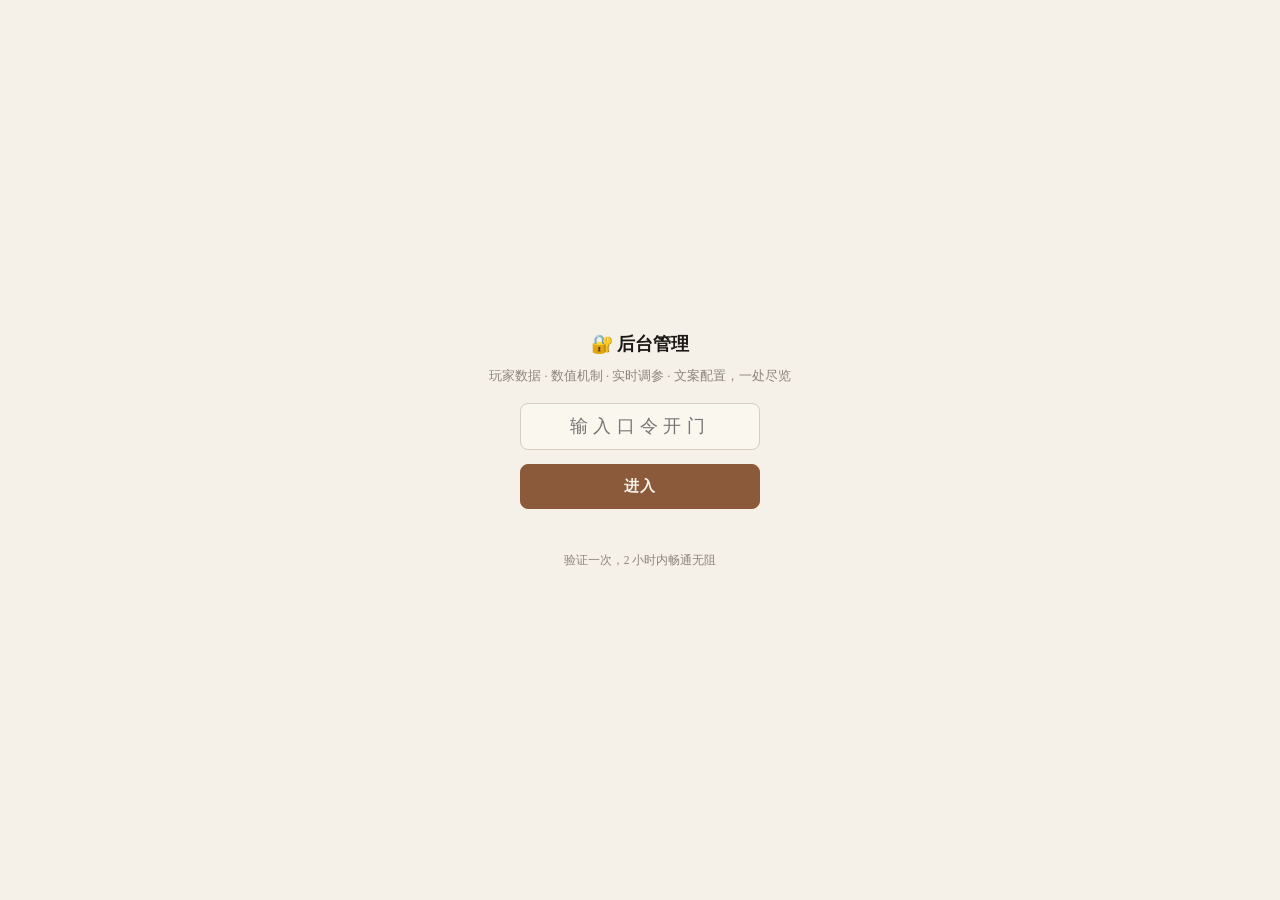
==== commit afc8cac8: "后台第4 tab"文案音效"改名"文案配置"(名实相符) 该tab(cfg)实际只渲染文案(封面UI/介绍卡/游戏内文案/结局称号文案),无音效; 音效试听面板在第2 tab"数值机制"(doc, i" ====
--- a/admin.html
+++ b/admin.html
@@ -2,7 +2,7 @@
 <html lang="zh-CN">
 <head>
 <meta charset="UTF-8">
-<meta name="viewport" content="width=device-width, initial-scale=1.0">
+<meta name="viewport" content="width=device-width, initial-scale=1.0, viewport-fit=cover">
 <title>中国创业投资模拟器 · 后台</title>
 <style>
   *{box-sizing:border-box;margin:0;padding:0;-webkit-tap-highlight-color:transparent;}
@@ -16,7 +16,8 @@
     line-height:1.7;-webkit-font-smoothing:antialiased;-webkit-text-size-adjust:100%;}
   body{padding:18px 0 44px;min-height:100vh;min-height:100dvh;}
   .wrap{max-width:860px;margin:0 auto;padding:0 20px;
-    padding-left:max(20px,env(safe-area-inset-left));padding-right:max(20px,env(safe-area-inset-right));}
+    padding-left:max(20px,env(safe-area-inset-left));padding-right:max(20px,env(safe-area-inset-right));
+    padding-top:env(safe-area-inset-top);padding-bottom:max(20px,env(safe-area-inset-bottom));}
 
   /* ── 顶部 ── */
   /* 首页大气hero区 */
@@ -25,9 +26,9 @@
   .hero-name{font-family:"Kaiti SC","STKaiti","Songti SC",serif;font-weight:900;font-size:clamp(17px,4vw,21px);letter-spacing:.18em;color:var(--gold);margin-bottom:7px;text-shadow:0 1px 2px rgba(212,175,55,.14);}
   .hero-title{font-family:"Kaiti SC","STKaiti","Songti SC",serif;font-weight:900;font-size:clamp(27px,6.2vw,40px);letter-spacing:.08em;margin:0 0 10px;color:var(--ink);text-shadow:0 2px 4px rgba(26,23,20,.07);line-height:1.15;}
   .hero-sub{font-size:clamp(12px,2.9vw,14px);color:var(--ink-faint);letter-spacing:.04em;font-weight:500;}
-  .logout{position:absolute;top:14px;right:14px;color:var(--blue);cursor:pointer;font-size:12px;font-weight:600;letter-spacing:.04em;display:inline-flex;align-items:center;gap:5px;padding:6px 13px;border-radius:999px;border:1px solid color-mix(in srgb,var(--blue) 38%,transparent);background:color-mix(in srgb,var(--blue) 9%,transparent);backdrop-filter:blur(4px);-webkit-backdrop-filter:blur(4px);transition:all .22s cubic-bezier(.4,0,.2,1);box-shadow:0 0 0 0 color-mix(in srgb,var(--blue) 40%,transparent);}
+  .logout{position:absolute;top:14px;right:14px;color:var(--accent);cursor:pointer;font-size:12px;font-weight:600;letter-spacing:.04em;display:inline-flex;align-items:center;gap:5px;padding:6px 13px;border-radius:999px;border:1px solid color-mix(in srgb,var(--accent) 38%,transparent);background:color-mix(in srgb,var(--accent) 9%,transparent);backdrop-filter:blur(4px);-webkit-backdrop-filter:blur(4px);transition:all .22s cubic-bezier(.4,0,.2,1);box-shadow:0 0 0 0 color-mix(in srgb,var(--accent) 40%,transparent);}
   .logout::before{content:"⏻";font-size:13px;line-height:1;}
-  .logout:hover{color:var(--paper);background:var(--blue);border-color:var(--blue);box-shadow:0 0 16px -2px color-mix(in srgb,var(--blue) 65%,transparent),0 0 0 3px color-mix(in srgb,var(--blue) 18%,transparent);transform:translateY(-1px);}
+  @media(hover:hover){.logout:hover{color:var(--paper);background:var(--accent);border-color:var(--accent);box-shadow:0 0 16px -2px color-mix(in srgb,var(--accent) 65%,transparent),0 0 0 3px color-mix(in srgb,var(--accent) 18%,transparent);transform:translateY(-1px);}}
   .logout:active{transform:translateY(0);}
   @media(min-width:768px){.hero{padding:44px 32px 32px;}.hero-title{font-size:40px;}.hero-name{font-size:21px;}}
 
@@ -52,11 +53,24 @@
 
   /* 横条统计(称号/风格/趋势分布等,stats+tune 共用) */
   .row{display:flex;align-items:center;gap:10px;margin-bottom:9px;font-size:clamp(12px,3vw,13px);}
-  .row .nm{flex:0 0 clamp(96px,30vw,150px);white-space:nowrap;overflow:hidden;text-overflow:ellipsis;font-weight:600;}
+  .row .nm{flex:0 0 clamp(72px,22vw,150px);white-space:nowrap;overflow:hidden;text-overflow:ellipsis;font-weight:600;}
   .row .e{flex:0 0 18px;text-align:center;font-size:15px;}
   .row .barwrap{flex:1;min-width:40px;height:17px;background:rgba(26,23,20,.06);border-radius:5px;position:relative;overflow:hidden;}
   .row .bar{position:absolute;left:0;top:0;height:100%;border-radius:5px;background:var(--accent);transition:width .4s;min-width:2px;}
-  .row .pct{flex:0 0 clamp(100px,24vw,120px);text-align:right;font-weight:800;font-variant-numeric:tabular-nums;font-size:12px;color:var(--ink-soft);}
+  /* ── UX增强(借鉴echarts错落入场,纯CSS,2026-06-30) ── */
+  /* 柱条:插入时宽度先归0,加.fill后逐条延迟展开到--w目标宽 */
+  .row .bar.anim{width:0!important;transition:width .7s cubic-bezier(.22,.61,.36,1);}
+  .row .bar.anim.fill{width:var(--w)!important;}
+  /* KPI数字滚动时的细微强调 */
+  .kpi .box .n{transition:color .3s;}
+  /* 面板入场:依次淡入上浮 */
+  .panel.reveal{opacity:0;transform:translateY(14px);}
+  .panel.reveal.in{opacity:1;transform:none;transition:opacity .5s ease,transform .5s cubic-bezier(.22,.61,.36,1);}
+  @media(prefers-reduced-motion:reduce){
+    .row .bar.anim,.row .bar.anim.fill{transition:none;width:var(--w)!important;}
+    .panel.reveal{opacity:1!important;transform:none!important;}
+  }
+  .row .pct{flex:0 0 clamp(78px,20vw,120px);text-align:right;font-weight:800;font-variant-numeric:tabular-nums;font-size:12px;color:var(--ink-soft);}
   .row .pct small{color:var(--ink-faint);font-weight:600;}
   .pct-val{color:var(--accent);font-weight:800;font-size:13px;}
   .pct-sub{color:var(--ink-faint);font-weight:600;font-size:11px;margin-left:5px;padding:1px 5px;background:rgba(138,90,58,.07);border-radius:5px;}
@@ -64,22 +78,23 @@
 
   /* 🥧 环形饼图(结局称号分布) v2 */
   .pieWrap{display:flex;gap:22px;align-items:center;flex-wrap:wrap;justify-content:center;padding:6px 0;}
-  .pieSvg{flex:0 0 auto;width:220px;height:220px;filter:drop-shadow(0 6px 14px rgba(26,23,20,.08));}
+  .pieSvg{flex:0 0 auto;width:min(220px,62vw);height:auto;aspect-ratio:1/1;max-width:240px;filter:drop-shadow(0 6px 14px rgba(26,23,20,.08));}
   .pieSvg .seg{cursor:pointer;transition:transform .28s cubic-bezier(.34,1.56,.64,1),opacity .22s,filter .22s;transform-origin:center;transform-box:fill-box;}
-  .pieSvg .seg:hover{filter:brightness(1.1) drop-shadow(0 4px 10px rgba(26,23,20,.28));}
+  @media(hover:hover){.pieSvg .seg:hover{filter:brightness(1.1) drop-shadow(0 4px 10px rgba(26,23,20,.28));}}
   .pieSvg.dim .seg{opacity:.25;}
   .pieSvg.dim .seg.act{opacity:1;}
   .pieCenter .c-emoji{font-size:36px;line-height:1;}
   .pieCenter .c-name{font-size:14px;font-weight:800;fill:var(--ink-soft);letter-spacing:.04em;}
   .pieCenter .c-pct{font-size:28px;font-weight:900;fill:var(--accent);font-variant-numeric:tabular-nums;letter-spacing:.02em;}
   .pieCenter .c-cnt{font-size:12px;font-weight:700;fill:var(--ink-faint);font-variant-numeric:tabular-nums;}
-  .pieLegend{flex:1 1 240px;min-width:220px;display:flex;flex-direction:column;gap:4px;}
+  .pieLegend{flex:1 1 240px;min-width:180px;display:flex;flex-direction:column;gap:4px;}
   .pieLegend .lg{display:flex;align-items:center;gap:9px;padding:6px 10px;border-radius:9px;cursor:pointer;transition:background .2s,transform .2s,box-shadow .2s;border:1px solid transparent;}
-  .pieLegend .lg:hover,.pieLegend .lg.act{background:rgba(138,90,58,.07);border-color:rgba(138,90,58,.18);transform:translateX(3px);box-shadow:0 2px 6px rgba(26,23,20,.06);}
+  .pieLegend .lg.act{background:rgba(138,90,58,.07);border-color:rgba(138,90,58,.18);transform:translateX(3px);box-shadow:0 2px 6px rgba(26,23,20,.06);}
+  @media(hover:hover){.pieLegend .lg:hover{background:rgba(138,90,58,.07);border-color:rgba(138,90,58,.18);transform:translateX(3px);box-shadow:0 2px 6px rgba(26,23,20,.06);}}
   .pieLegend .dot{flex:0 0 12px;width:12px;height:12px;border-radius:3px;box-shadow:0 1px 2px rgba(26,23,20,.22),inset 0 1px 0 rgba(255,255,255,.25);}
-  .pieLegend .lg-nm{flex:0 1 auto;font-size:13px;font-weight:700;color:var(--ink-soft);white-space:nowrap;overflow:hidden;text-overflow:ellipsis;letter-spacing:.02em;min-width:0;}
+  .pieLegend .lg-nm{flex:0 0 40%;font-size:13px;font-weight:700;color:var(--ink-soft);white-space:nowrap;overflow:hidden;text-overflow:ellipsis;letter-spacing:.02em;min-width:0;}
   .pieLegend .lg-nm .lg-emo{margin-right:4px;}
-  .pieLegend .lg-bar{flex:1 1 auto;min-width:30px;height:5px;background:rgba(26,23,20,.06);border-radius:3px;overflow:hidden;position:relative;margin:0 4px;}
+  .pieLegend .lg-bar{flex:1 1 20px;min-width:14px;height:5px;background:rgba(26,23,20,.06);border-radius:3px;overflow:hidden;position:relative;margin:0 4px;}
   .pieLegend .lg-bar i{position:absolute;left:0;top:0;height:100%;border-radius:3px;transition:width .5s cubic-bezier(.4,0,.2,1);}
   .pieLegend .lg-val{font-size:12.5px;font-weight:800;color:var(--ink);font-variant-numeric:tabular-nums;min-width:36px;text-align:right;}
   .pieLegend .lg-pct{font-size:11.5px;font-weight:700;color:var(--ink-faint);min-width:42px;text-align:right;font-variant-numeric:tabular-nums;background:rgba(26,23,20,.04);padding:1px 5px;border-radius:5px;}
@@ -177,6 +192,13 @@
     .prow label{flex:1 1 100%;font-weight:600;color:var(--ink);margin-bottom:-2px;}
     .stat-grid,.kpi{gap:8px;}
     .kpi{grid-template-columns:repeat(3,1fr);}
+    /* 称号分布图例:小屏隐藏迷你进度条+压缩间距,称号缩字号单行显示(尽量不折行) */
+    .pieLegend .lg-bar{display:none;}
+    .pieLegend .lg{gap:6px;padding:6px 6px;}
+    .pieLegend .lg-nm{flex:1 1 auto;white-space:nowrap;overflow:hidden;text-overflow:ellipsis;font-size:11.5px;letter-spacing:0;}
+    .pieLegend .lg-nm .lg-emo{margin-right:2px;}
+    .pieLegend .lg-val{min-width:24px;font-size:11.5px;}
+    .pieLegend .lg-pct{min-width:0;font-size:10.5px;padding:1px 4px;}
   }
 
   /* ── 登录门 ── */
@@ -192,7 +214,7 @@
 <body>
 <div id="authGate">
   <div class="agt">🔐 后台管理</div>
-  <div class="ags">玩家数据 · 数值机制 · 实时调参 · 文案音效，一处尽览</div>
+  <div class="ags">玩家数据 · 数值机制 · 实时调参 · 文案配置，一处尽览</div>
   <input id="authPin" type="password" inputmode="numeric" placeholder="输入口令开门" autocomplete="off">
   <button id="authBtn">进入</button>
   <div id="authErr"></div>
@@ -210,7 +232,7 @@
     <div class="tab on" data-p="stats">📊 玩家数据</div>
     <div class="tab" data-p="doc">🧮 数值机制</div>
     <div class="tab" data-p="tune">🎛 实时调参</div>
-    <div class="tab" data-p="cfg">📝 文案音效</div>
+    <div class="tab" data-p="cfg">📝 文案配置</div>
   </div>
 
   <!-- 📊 数据统计 -->
@@ -250,15 +272,16 @@
   <div class="footer"><span style="white-space:nowrap">🦞 小龙虾出品</span> · 所有数值实时读自游戏真实配置，所见即所玩</div>
 </div>
 
-<script src="config.js?v=20260629admin29"></script>
-<script src="data-bundle.js?v=20260629admin29"></script>
-<script src="engine.js?v=20260629admin29"></script>
+<script src="config.js?v=20260630admin41"></script>
+<script src="data-bundle.js?v=20260630admin41"></script>
+<script>window.__NO_AUTO_AUDIO__=true;/*后台禁用全局音频自动解锁,避免iOS点空白处触发"播放动作";试听由row.onclick主动Sfx.unlock*/</script>
+<script src="engine.js?v=20260630admin41"></script>
 <script>
 "use strict";
 /* ===================== 公共 ===================== */
 var AUTH_KEY='dash_auth_ts_vc', AUTH_TTL=2*3600*1000;
 var SB=(typeof CONFIG!=='undefined'&&CONFIG.supabase)||{};
-function esc(s){return String(s==null?'':s).replace(/&/g,'&amp;').replace(/</g,'&lt;').replace(/>/g,'&gt;');}
+function esc(s){return String(s==null?'':s).replace(/[&<>"'`]/g,function(c){return {'&':'&amp;','<':'&lt;','>':'&gt;','"':'&quot;',"'":'&#39;','`':'&#96;'}[c];});}
 function showBr(s){return esc(s).replace(/&lt;br\s*\/?&gt;/gi,' ⏎ ').replace(/&lt;b&gt;/gi,'').replace(/&lt;\/b&gt;/gi,'');}
 function pct(n,t){return t?(n/t*100):0;}
 function clamp(v,a,b){return Math.max(a,Math.min(b,v));}
@@ -294,14 +317,14 @@
     var a0g=a0+gap/2, a1g=Math.max(a0g+0.1,a1-gap/2);
     segs+='<path class="seg" d="'+arcPath(a0g,a1g)+'" fill="'+(d.color||'var(--accent)')+'" data-i="'+i+'"'+
           ' style="--ox:'+off[0].toFixed(2)+'px;--oy:'+off[1].toFixed(2)+'px"'+
-          ' onmouseenter="pieHover(\''+id+'\','+i+')" onmouseleave="pieHover(\''+id+'\',-1)"></path>';
+          ' onmouseenter="pieHover(\''+id+'\','+i+')" onmouseleave="pieHover(\''+id+'\',-1)" onclick="pieClick(\''+id+'\','+i+')"></path>';
     meta.push({label:d.label,emoji:d.emoji||'',color:d.color||'var(--accent)',value:d.value,pct:pp});
   });
   // 图例(含迷你进度条)
   var maxPct=Math.max.apply(null,meta.map(function(m){return m.pct;}));
   var legend=meta.map(function(m,i){
     var barW=(m.pct/maxPct*100).toFixed(1);
-    return '<div class="lg" data-i="'+i+'" onmouseenter="pieHover(\''+id+'\','+i+')" onmouseleave="pieHover(\''+id+'\',-1)">'+
+    return '<div class="lg" data-i="'+i+'" onmouseenter="pieHover(\''+id+'\','+i+')" onmouseleave="pieHover(\''+id+'\',-1)" onclick="pieClick(\''+id+'\','+i+')">'+
       '<span class="dot" style="background:'+m.color+'"></span>'+
       '<span class="lg-nm">'+(m.emoji?'<span class="lg-emo">'+esc(m.emoji)+'</span>':'')+esc(m.label)+'</span>'+
       '<span class="lg-bar"><i style="width:'+barW+'%;background:'+m.color+'"></i></span>'+
@@ -312,7 +335,7 @@
   var center=_pieCenterHTML(cx,cy,null,tot,null,'总计','');
   window._pieData=window._pieData||{}; window._pieData[id]={meta:meta,tot:tot,cx:cx,cy:cy};
   return '<div class="pieWrap">'+
-    '<svg class="pieSvg" id="'+id+'" width="240" height="240" viewBox="0 0 240 240">'+
+    '<svg class="pieSvg" id="'+id+'" viewBox="0 0 240 240" preserveAspectRatio="xMidYMid meet">'+
       '<g>'+segs+'</g>'+
       '<g class="pieCenter" id="'+id+'-c">'+center+'</g>'+
     '</svg>'+
@@ -330,12 +353,20 @@
          '<text class="c-pct" x="'+cx+'" y="'+(cy+20)+'" text-anchor="middle">'+big+'</text>'+
          '<text class="c-cnt" x="'+cx+'" y="'+(cy+40)+'" text-anchor="middle">'+smallLabel+'</text>';
 }
+/* 点击锁定扇区(触屏主交互;桌面也可点固定) */
+function pieClick(id,i){
+  window._piePin=window._piePin||{};
+  if(window._piePin[id]===i){ window._piePin[id]=-1; pieHover(id,-1); }  // 再点同一个=解锁
+  else { window._piePin[id]=i; pieHover(id,i); }
+}
 function pieHover(id,i){
   var svg=document.getElementById(id);if(!svg)return;
   var data=(window._pieData||{})[id];if(!data)return;
   var lg=document.getElementById(id+'-lg'), cen=document.getElementById(id+'-c');
   var segs=svg.querySelectorAll('.seg'), lgs=lg?lg.querySelectorAll('.lg'):[];
-  if(i<0){ // 离开:复位
+  if(i<0){ // 离开:若有锁定则回到锁定态,否则复位
+    var pin=(window._piePin||{})[id];
+    if(pin!=null&&pin>=0){ pieHover(id,pin); return; }
     svg.classList.remove('dim');
     segs.forEach(function(s){s.classList.remove('act');s.style.transform='';});
     Array.prototype.forEach.call(lgs,function(l){l.classList.remove('act');});
@@ -395,6 +426,18 @@
   if(p==='cfg'&&!loaded.cfg){loaded.cfg=1;defer(renderConfig);}
 }
 function boot(){
+  // ── 映射完整性自检(防 vc↔future 同源镜像漏改埋雷,2026-06-29 加) ──
+  try{ if(typeof PERSONA5!=='undefined'&&PERSONA5.archetypes){
+    var __masters={}; for(var __k in PERSONA5.archetypes){__masters[PERSONA5.archetypes[__k].master]=1;}
+    var __pm=window.PMNAME||{};
+    Object.keys(__masters).forEach(function(m){ if(!__pm[m]) console.warn('[映射自检] 大师映射(PMNAME/MNAME)缺 key:',m,'— 该人格大师标注会显示英文/undefined,请补全映射'); });
+  }
+  if(typeof DATA_PERIODS!=='undefined'){
+    var __dp=DATA_PERIODS.periods||DATA_PERIODS;
+    if(Array.isArray(__dp)&&typeof TIMES!=='undefined'){
+      __dp.forEach(function(p){ if(p&&p.id&&!TIMES[p.id]) console.warn('[映射自检] 时代映射(TIMES)缺 key:',p.id,'— 音乐时代标签会缺失'); });
+    }
+  } }catch(__e){ console.warn('[映射自检] 执行异常',__e); }
   document.getElementById('logout').onclick=logout;
   Array.prototype.forEach.call(document.querySelectorAll('.tab'),function(tab){
     tab.addEventListener('click',function(){
@@ -464,12 +507,49 @@
   document.getElementById('logout').onclick=logout;
   var h='';
   h+='<div class="panel"><h2>核心指标</h2><div class="kpi">'+box(total,'总答题局数')+box(nPlayers,'独立玩家')+box(todayN,'今日新增局')+box(visitN,'总访问')+box(invited,'被邀请来的局')+box(deadRate(),'出局率')+'</div></div>';
-  h+='<div class="panel"><h2>🏆 结局称号分布 <span class="hint">鼠标划过看详情</span></h2>'+titlePie()+'</div>';
+  h+='<div class="panel"><h2>🏆 结局称号分布</h2>'+titlePie()+'</div>';
   h+='<div class="panel"><h2>🎭 投资风格分布</h2>'+distBars('style')+'</div>';
   h+='<div class="panel"><h2>📈 综合评分</h2>'+scoreStats()+'</div>';
   h+='<div class="panel"><h2>🥇 最高分排行 Top 20</h2>'+leaderboard()+'</div>';
   h+='<div class="panel"><h2>🎯 项目热度<span class="hint">被押注次数 / 踩雷率</span></h2>'+dealHeat()+'</div>';
   document.getElementById('statsContent').innerHTML=h;
+  enhanceStats(document.getElementById('statsContent'));
+}
+
+/* ── UX增强:柱条错落填充 + KPI数字滚动 + 面板依次淡入(借鉴echarts入场,纯JS无依赖) ── */
+function enhanceStats(root){
+  if(!root)return;
+  var reduce=window.matchMedia&&window.matchMedia('(prefers-reduced-motion:reduce)').matches;
+  // 1) 面板依次淡入
+  var panels=root.querySelectorAll('.panel');
+  Array.prototype.forEach.call(panels,function(p,i){
+    p.classList.add('reveal');
+    setTimeout(function(){p.classList.add('in');}, reduce?0:i*70);
+  });
+  // 2) 柱条:把内联width抽成--w,归0后错落展开
+  var bars=root.querySelectorAll('.row .bar');
+  Array.prototype.forEach.call(bars,function(b,i){
+    var w=b.style.width; if(!w)return;
+    b.style.setProperty('--w', w);
+    b.classList.add('anim');
+    setTimeout(function(){b.classList.add('fill');}, reduce?0:120+i*30);
+  });
+  // 3) KPI大数字 count-up(纯数字/百分比才滚,带%或—的也兼容)
+  var nums=root.querySelectorAll('.kpi .box .n');
+  Array.prototype.forEach.call(nums,function(el){
+    var txt=(el.textContent||'').trim();
+    var m=txt.match(/^(\d+)(%?)$/); if(!m){return;}
+    var target=parseInt(m[1],10), suffix=m[2]||'';
+    if(reduce||target<=0){el.textContent=txt;return;}
+    var dur=Math.min(900,300+target*8), t0=null;
+    function tick(ts){
+      if(!t0)t0=ts; var k=Math.min(1,(ts-t0)/dur);
+      var eased=1-Math.pow(1-k,3); // cubicOut
+      el.textContent=Math.round(target*eased)+suffix;
+      if(k<1)requestAnimationFrame(tick); else el.textContent=target+suffix;
+    }
+    requestAnimationFrame(tick);
+  });
 }
 
 /* ===================== 📐 数值手册 + 📝 文案配置 ===================== */
@@ -811,7 +891,7 @@
   var q=function(arr,p){return arr[Math.floor(arr.length*p)];};
   var endColor={legend:'#b8860b',master:'#2c5282',veteran:'#3c6b4f',steady:'#5a6470',rollercoaster:'#9a7b3a',exit:'#a8453a',earlyout:'#7d5a3a'};
   var h='';
-  h+='<div class="panel"><h2>🏆 结局称号分布 <span style="font-size:11px;color:#8c857a;font-weight:600">鼠标划过看详情</span></h2>';
+  h+='<div class="panel"><h2>🏆 结局称号分布</h2>';
   h+='<div class="txt" style="font-size:11px;color:#8c857a;margin-bottom:10px;">目标比例: 封神10% / 一线20% / 资深20% / 稳进20% / 过山车15% / 离场5% / 健康透支10%</div>';
   var pieData=order.map(function(k){var nmStr=nm[k],sp=nmStr.indexOf(' '),emo=sp>0?nmStr.slice(0,sp):'',lab=sp>0?nmStr.slice(sp+1):nmStr;return {label:lab,emoji:emo,value:endCnt[k],color:endColor[k]};});
   h+=donutChart(pieData);
@@ -862,7 +942,7 @@
         var bestKey=null,bd=1e9;
         PERSONA5.archetypes.forEach(function(a){
           var ss=0;
-          DIM.forEach(function(dk){ var av=(P&&P['pa_'+a.key+'_'+dk]!=null)?P['pa_'+a.key+'_'+dk]:a.anchor[dk]; var dd=(ps[dk]||50)-av; ss+=dd*dd; });
+          DIM.forEach(function(dk){ var av=(P&&P['pa_'+a.key+'_'+dk]!=null)?P['pa_'+a.key+'_'+dk]:a.anchor[dk]; var dd=(ps[dk]!=null?ps[dk]:50)-av; ss+=dd*dd; });
           var dist=Math.sqrt(ss); if(dist<bd){bd=dist;bestKey=a.key;}
         });
         cnt[bestKey]++;
@@ -988,7 +1068,7 @@
     if(bgmPlaying===row){ stopBgm(); return; }
     stopBgm();
     if(!bgmAudio){ bgmAudio=new Audio(); bgmAudio.loop=true; bgmAudio.volume=0.7; }
-    bgmAudio.src='audio/'+file+'?v=20260629admin29';
+    bgmAudio.src='audio/'+file+'?v=20260630admin41';
     bgmAudio.play().catch(()=>{});
     row.classList.add('playing'); bgmPlaying=row;
   }catch(e){} };
@@ -1008,8 +1088,7 @@
 
 
 }
-/* 全局首次触摸解锁音频(只注册一次) */
-['pointerdown','touchstart'].forEach(function(ev){document.addEventListener(ev,function(){try{window.Sfx&&Sfx.unlock();}catch(e){}},{once:true,passive:true});});
+/* 注:后台不主动全局解锁音频。音频仅在用户主动点“数值机制” tab 的音效试听行时解锁(见 row.onclick 内 Sfx.unlock),避免点击其他区域(如玩家数据饼图)触发音频上下文产生声音 */
 
 </script>
 </body>
